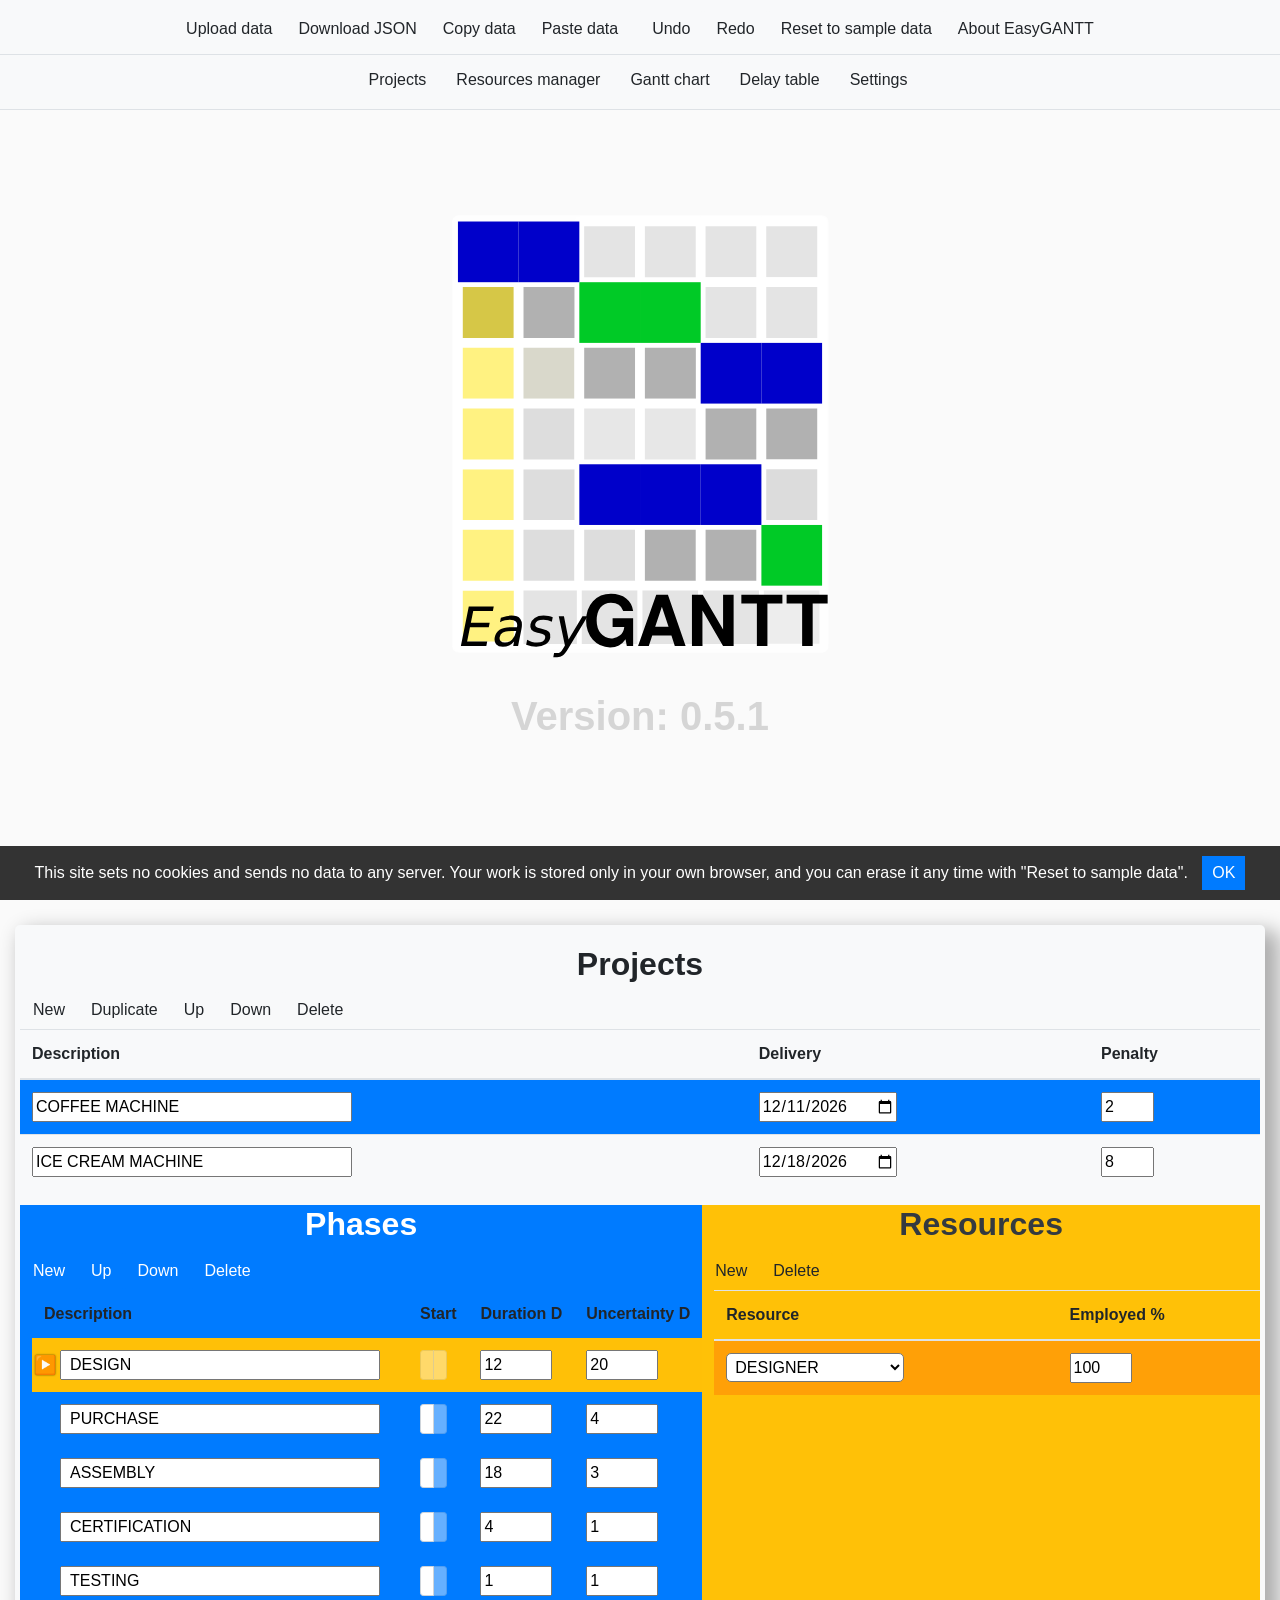
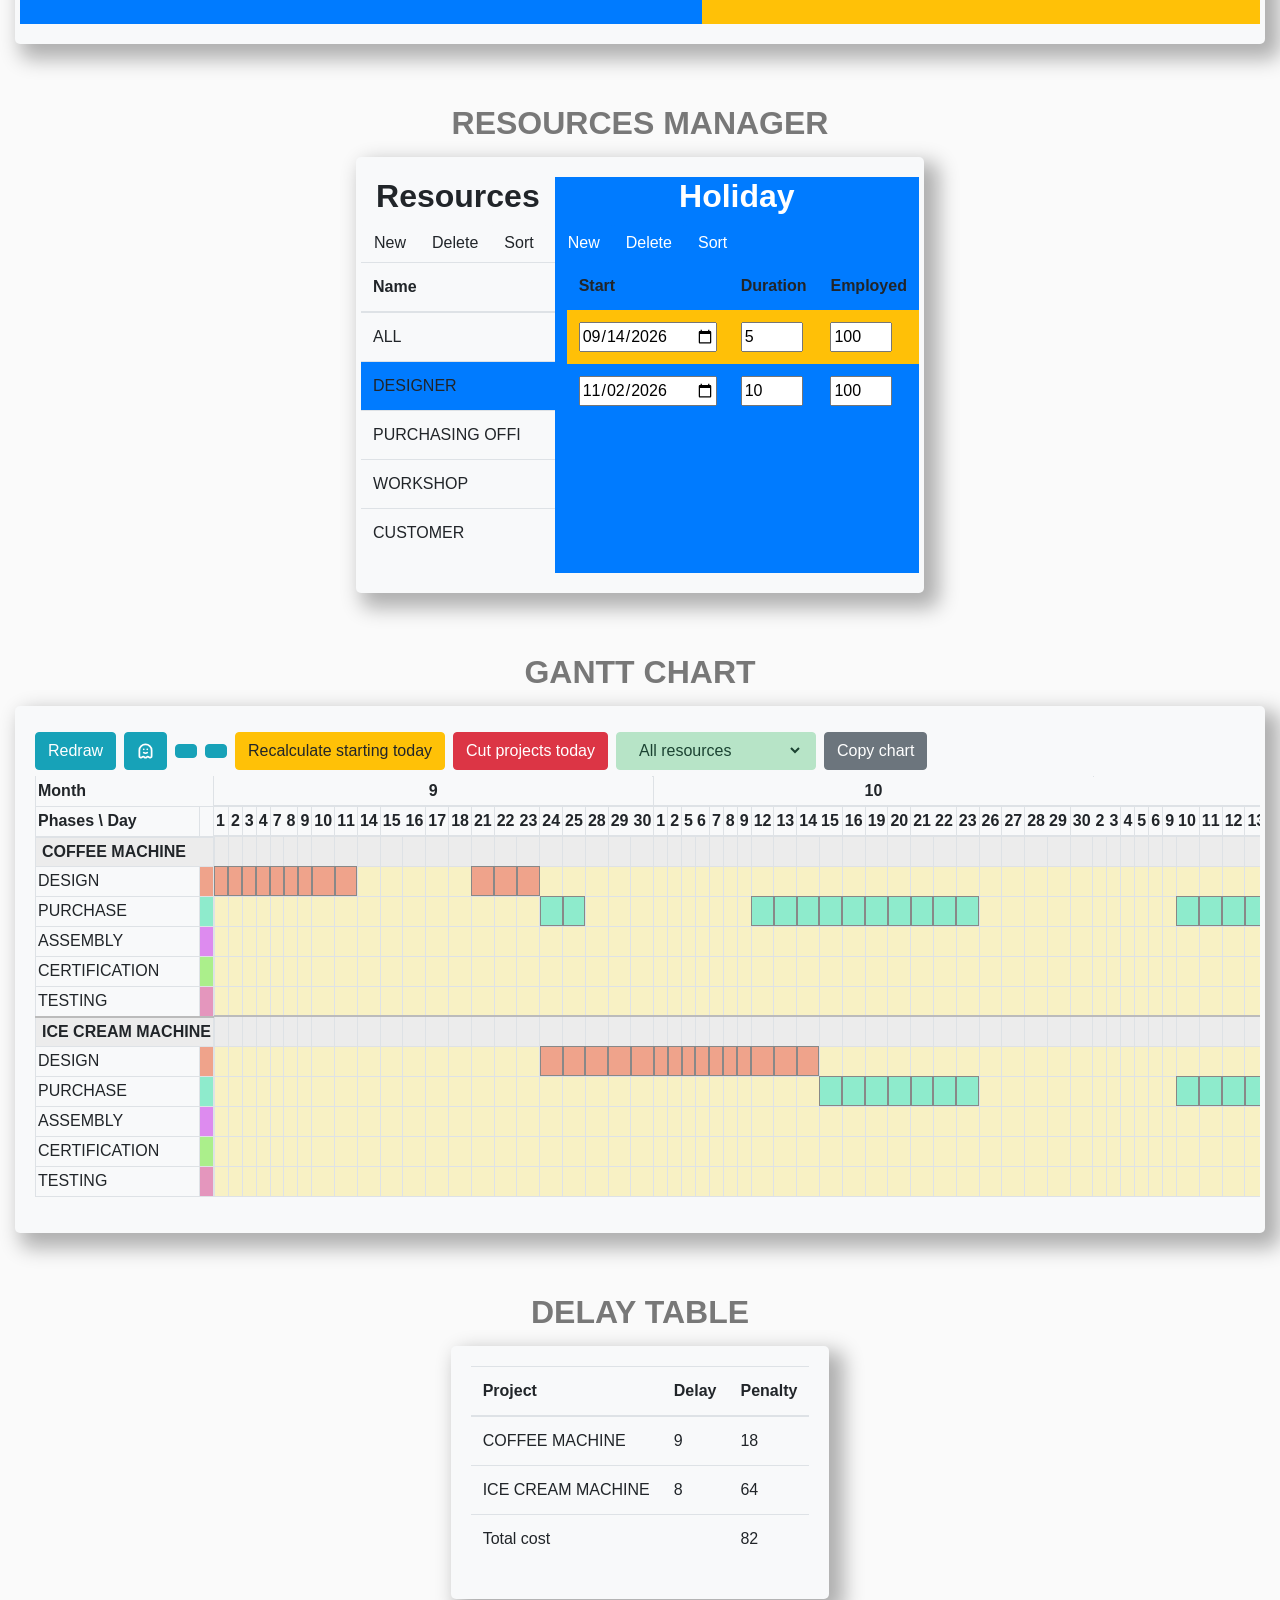
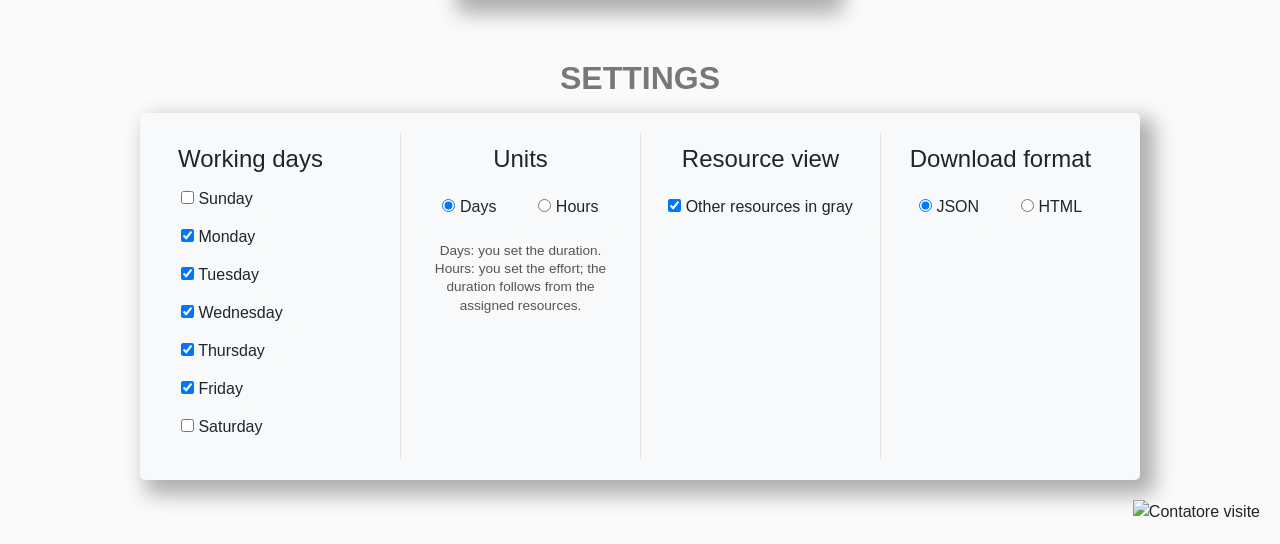
==== index.html @ 421b0a8b "Aggiunge copia e incolla dei dati per il ciclo con la chat Due bottoni nella barra: Copy data serial" ====
<!DOCTYPE html>
<html lang="en">
<head>
    <meta charset="UTF-8">
    <meta name="viewport" content="width=device-width, initial-scale=1.0">
    <title>EasyGANTT: Software Gantt per Gestione Progetti</title>
	<meta name="description" content="Crea diagrammi di Gantt online per gestire i tuoi progetti. Software semplice e intuitivo per pianificazione e monitoraggio delle attività.">

    <!-- Include Bootstrap CSS -->
    <link href="https://stackpath.bootstrapcdn.com/bootstrap/4.5.2/css/bootstrap.min.css" rel="stylesheet">
    <link rel="stylesheet" href="https://cdnjs.cloudflare.com/ajax/libs/bootstrap-icons/1.10.5/font/bootstrap-icons.min.css">
    <link href="./defaultStyle.css" rel="stylesheet" type="text/css">
    <!-- Ordine di dipendenza: i dati, poi l'undo/redo, poi il motore di calcolo
         (che contiene gli helper di calendario), infine l'interfaccia. -->
    <script type="text/javascript" src="./defaultData.js"></script>
    <script type="text/javascript" src="./undo-redo.js"></script>
    <script type="text/javascript" src="./algorithm2.js"></script>
    <script type="text/javascript" src="./EasyGANTT.js"></script>
    <link rel="icon" href="./ICON_EASYGANTT.png " type="image/png">
</head>
<body  onload="version()">

<div id="dashboard">
    <div class="row justify-content-center" >
        <label class="btn btn-light" for="uploadFile" style="margin-bottom: 0;">
            <i class="bi bi-upload"></i>
            Upload data</label>
        <button class="btn btn-light" onclick="downloadData()">
            <i class="bi bi-download"></i>
            <span id="downloadLabel">Download data</span></button>
        <button class="btn btn-light" onclick="copyData()" title="Copy the current data as JSON">
            <i class="bi bi-clipboard"></i> Copy data</button>
        <button class="btn btn-light" onclick="openPasteData()" title="Paste EasyGANTT JSON or exported HTML">
            <i class="bi bi-clipboard-check"></i> Paste data</button>
        <span id="copyDataStatus" class="ml-2" aria-live="polite"></span>
        <button class="btn btn-light" onclick="undo()">
            <i class="bi bi-arrow-counterclockwise" ></i> Undo</button>
        <button class="btn btn-light" onclick="redo()">
            <i class="bi bi-arrow-clockwise" ></i> Redo</button>
        <button class="btn btn-light" onclick="resetToSample()">
            <i class="bi bi-arrow-repeat"></i> Reset to sample data</button>
        <button class="btn btn-light" onclick="info()">
            <i class="bi bi-info-square fa-sm " ></i> About EasyGANTT</button>
    </div>
    <div class="row nav-sections justify-content-center" >
        <button class="btn btn-light" onclick="scrollToSection('section-projects')">
            <i class="bi bi-arrow-down-circle"></i> Projects</button>
        <button class="btn btn-light" onclick="scrollToSection('section-resources-manager')">
            <i class="bi bi-arrow-down-circle"></i> Resources manager</button>
        <button class="btn btn-light" onclick="scrollToChart()">
            <i class="bi bi-arrow-down-circle"></i> Gantt chart</button>
        <button class="btn btn-light" onclick="scrollToSection('section-delay')">
            <i class="bi bi-arrow-down-circle"></i> Delay table</button>
        <button class="btn btn-light" onclick="scrollToSection('section-settings')">
            <i class="bi bi-gear"></i> Settings</button>
    </div>
</div>

    <div class="row svg-justify ">
        <img src="./ICONA.svg" alt="EasyGANTT">
    </div>
    <h1 id="version"><span id="versionNumber"></span></h1>


    <div class="container-fluid">
        <div class="container-content fit auto" id="section-projects">
        <div class="row  justify-content-center  ">
            <div class="col bg-light text-black">
                <h2>Projects</h2>
                    <div class="row">
                            <button class="btn btn-light " onclick="newProject()"><i class="bi bi-plus-square"></i> New</button>
                            <button class="btn btn-light " onclick="cloneProject()"><i class="bi bi-files"></i> Duplicate</button>
                            <button class="btn btn-light " onclick="upProject()"><i class="bi bi-arrow-up-square"></i> Up</button>
                            <button class="btn btn-light " onclick="downProject()"><i class="bi bi-arrow-down-square"></i> Down</button>
                            <button class="btn btn-light " onclick="deleteProject()"><i class="bi bi-trash3"></i> Delete</button>
                    </div>
                    <div class="row table-container text-star">
                            <table class="table" id="projectsTable">
                                <thead>
                                    <tr>
                                        <th>Description</th>
                                        <th>Delivery</th>
                                        <th>Penalty</th>
                                    </tr>
                                </thead>
                                <tbody>

                                </tbody>
                            </table>
                        
                    </div>
                
            </div>
            <div class="col m-0 pl-6 pr-6 bg-primary text-white "  >
                <h2>Phases</h2>
               
                    <div class="row ">
                            <button class="btn btn-primary" onclick="newPhase()"><i class="bi bi-plus-square"></i> New</button>
                            <button class="btn btn-primary" onclick="upPhase()"><i class="bi bi-arrow-up-square"></i> Up</button>
                            <button class="btn btn-primary" onclick="downPhase()"><i class="bi bi-arrow-down-square"></i> Down</button>
                            <button class="btn btn-primary" onclick="deletePhase()"><i class="bi bi-trash3"></i> Delete</button>
                    </div>
                    <div class="row table-container">
                        <table class="table margin12 text-star table-borderless" id="phasesTable">
                            <thead>
                                <tr>
                                    <th>Description</th>
                                    <th>Start</th>
                                    <th id="durationHeader">Duration</th>
                                    <th id="uncertaintyHeader" title="Extra time for uncertainty, drawn as a ghost">Uncertainty</th>
                                </tr>
                            </thead>
                            <tbody>

                            </tbody>
                        </table>
                    
                </div>
            </div>
              <div class="col bg-warning text-dark">
                <h2>Resources</h2>
                    <div class="row ">
                            <button class="btn btn-warning" onclick="addResorce()"><i class="bi bi-plus-square"></i> New</button>
                            <button class="btn btn-warning" onclick="removeResource()"><i class="bi bi-trash3"></i> Delete</button>
                    </div>
                    <div class="row  table-container text-star">
                        <table class="table margin12 " id="resourcesTable">
                            <thead>
                                <tr>
                                    <th>Resource</th>
                                    <th>Employed %</th>
                                </tr>
                            </thead>
                            <tbody>

                            </tbody>
                        </table>
                    
                </div>
            </div>
        </div>

 
</div>



<div class="text-center" id="section-resources-manager">
    <h3>RESOURCES MANAGER</h3>
</div>
<div class="container-content fit auto">
        <div class="row  justify-content-center  ">
            <div class="col bg-light text-black">
                <h2>Resources</h2>
                    <div class="row">
                            <button class="btn btn-light " onclick="newResource()"><i class="bi bi-plus-square"></i> New</button>
                            <button class="btn btn-light " onclick="deleteResource()"><i class="bi bi-trash3"></i> Delete</button>
                            <button class="btn btn-light" onclick="sortSetResource()"><i class="bi bi-sort-alpha-down"></i> Sort</button>
                    </div>
                    <div class="row table-container text-star">
                            <table class="table" id="resourcemanager">
                                <thead>
                                    <tr>
                                        <th>Name</th>
                                    </tr>
                                </thead>
                                <tbody>

                                </tbody>
                            </table>
                        
                    </div>
                
            </div>
            <div class="col m-0 pl-6 pr-6 bg-primary text-white "  >
                <h2>Holiday</h2>
               
                    <div class="row ">
                            <button class="btn btn-primary" onclick="newHoliday()"><i class="bi bi-plus-square"></i> New</button>
                            <button class="btn btn-primary" onclick="deleteHoliday()"><i class="bi bi-trash3"></i> Delete</button>
                            <button class="btn btn-primary" onclick="sortHoliday()"><i class="bi bi-sort-numeric-down"></i> Sort</button>
                    </div>
                    <div class="row table-container">
                        <table class="table margin12 text-star table-borderless" id="holidaytable">
                            <thead>
                                <tr>
                                    <th>Start</th>
                                    <th>Duration</th>
                                    <th>Employed</th>
                                </tr>
                            </thead>
                            <tbody>
                                
                            </tbody>
                        </table>
                    
                </div>
            </div>
        </div>

 
</div>
</div>




    <div class="text-center" id="section-gantt">
        <h3>GANTT CHART</h3>
    </div>
<div class="col" id="gantt-horizontal">
    <div class="container-content">
        <div class="row fit mb-6" id="gantt-toolbar">
            <div class="col-auto chart-view-row">
        <!-- Ordine: Redraw, fantasma, ruota, espandi. I tre pulsanti solo
             icona restano sulla stessa riga e, in verticale, occupano la
             larghezza dei pulsanti sottostanti. -->
        <button class="btn btn-info no-wrap" onclick="updateChart(new GANTT(data,setResources,meta).getGantt())">
        <i class="bi bi-brush"></i>
        <span class="redraw-label">Redraw</span>
        </button>
        <span class="chart-view-buttons">
            <button class="btn btn-info" type="button" id="ghostToggle"
                    onclick="toggleFantasma()"
                    title="Hide the ghost (uncertainty)"
                    aria-label="Hide the ghost (uncertainty)" aria-pressed="true">
                <img src="./iconGhost.svg" alt="" aria-hidden="true">
            </button>
            <button class="btn btn-info" type="button" id="orientationToggle"
                    onclick="toggleChartOrientation()"
                    title="Show the chart vertically" aria-label="Show the chart vertically">
                <i class="bi bi-arrow-repeat"></i>
            </button>
            <button class="btn btn-info" type="button" id="densityToggle"
                    onclick="toggleChartDensity()"
                    title="Show only the dates where something changes"
                    aria-label="Show only the dates where something changes">
                <i class="bi bi-fullscreen-exit"></i>
            </button>
        </span>
        </div>
        <div class="col "> 
        <button class="btn btn-warning no-wrap" onclick="recalculateStartingToday()">
            <i class="bi bi-calculator"></i>
            Recalculate starting today
            </button>
        </div>
        <div class="col ">
            <button class="btn btn-danger no-wrap" onclick="cutProjectsToday()">
                <i class="bi bi-scissors"></i>
                Cut projects today
                </button>
            </div>
        <div class="col no-wrap">
            <!-- Mette in evidenza una risorsa: i suoi giorni si colorano in base
                 alla percentuale di impiego, quelli delle altre diventano grigi. -->
            <span class="btn select-risorsa" title="Highlight the days worked by one resource">
                <i class="bi bi-search" onclick="apriSelettoreRisorsa()"></i>
                <select id="resourceView" onchange="setResourceView(this.value)" aria-label="Resource to highlight">
                    <option value="">All resources</option>
                </select>
            </span>
        </div>
        <div class="col no-wrap">
            <button class="btn btn-secondary no-wrap" id="copyChartButton" onclick="copyChart()">
                <i class="bi bi-files"></i> Copy chart
            </button>
            <span id="copyChartStatus" class="ml-2" aria-live="polite"></span>
        </div>
        </div>
    <div class="row" id="gantt-tables">
        <div class="col-md-auto pr-0">
            <table class="table spreadsheet-table" id="graphic1">
                <thead>
                    <!-- Dynamic Content -->
                </thead>
                <tbody>
                    <!-- Dynamic Content -->
                </tbody>
            </table>
        </div>
        <div class="col pl-0 slider-container">
            <table class="table spreadsheet-table slider-container" id="graphic2">
                <thead>
                    <!-- Dynamic Content -->
                </thead>
                <tbody>
                    <!-- Dynamic Content -->
                </tbody>
            </table>
        </div>
    </div>
    </div>
</div>
<div id="timeline-view" style="display:none">
    <div class="text-center" id="section-timeline">
        <h3>GANTT CHART</h3>
    </div>
    <div class="col">
        <div class="container-content fit auto" id="timeline-container">
            <div id="timeline-layout">
                <div id="timeline-toolbar"></div>
                <div id="timeline-chart">
                    <div id="timeline-header"></div>
                    <div id="timeline-table"></div>
                </div>
            </div>
        </div>
    </div>
</div>

<div class="text-center" id="section-delay">
    <h3>DELAY TABLE</h3>
</div>
    <div class="container-content fit auto">
        <div class="row  ">
            <div class="col-3 pm ">
                <table class="table no-wrap" id="delay">
                    <thead>
                        <tr>
                            <th>Project</th>
                            <th>Delay</th>
                            <th>Penalty</th>
                        </tr>
                    </thead>
                    <tbody >
                        <!-- Dynamic Content -->
                    </tbody>
                </table>
            </div>
        </div>
    </div>

<div class="text-center" id="section-settings">
    <h3>SETTINGS</h3>
</div>
<div class="container-content fit auto">
    <div class="row justify-content-center bg-light text-black settings-grid">
        <!-- Testi brevi: le spiegazioni estese andranno nella pagina di help. -->
        <div class="col-md-6 col-lg-3 settings-block settings-block-left">
            <h4>Working days</h4>
            <div class="row justify-content-center" id="workingDaysSettings">
                <!-- Dynamic Content -->
            </div>
        </div>
        <div class="col-md-6 col-lg-3 settings-block">
            <h4 title="Applies to duration and uncertainty">Units</h4>
            <div class="row justify-content-center" id="durationUnitSettings">
                <label class="btn btn-light no-wrap mb-0 m-2">
                    <input type="radio" name="durationUnit" value="days" onchange="setDurationUnit(this.value)">
                    Days
                </label>
                <label class="btn btn-light no-wrap mb-0 m-2">
                    <input type="radio" name="durationUnit" value="hours" onchange="setDurationUnit(this.value)">
                    Hours
                </label>
            </div>
            <p class="units-note">
                Days: you set the duration. Hours: you set the effort; the duration follows from the assigned resources.
            </p>
        </div>
        <div class="col-md-6 col-lg-3 settings-block">
            <h4>Resource view</h4>
            <div class="row justify-content-center">
                <label class="btn btn-light no-wrap mb-0 m-2">
                    <input type="checkbox" id="showOtherResources" onchange="setMostraAltreRisorse(this.checked)">
                    Other resources in gray
                </label>
            </div>
        </div>
        <div class="col-md-6 col-lg-3 settings-block">
            <h4>Download format</h4>
            <div class="row justify-content-center" id="exportFormatSettings">
                <label class="btn btn-light no-wrap mb-0 m-2">
                    <input type="radio" name="exportFormat" value="json" onchange="setExportFormat(this.value)">
                    JSON
                </label>
                <label class="btn btn-light no-wrap mb-0 m-2">
                    <input type="radio" name="exportFormat" value="html" onchange="setExportFormat(this.value)">
                    HTML
                </label>
            </div>
        </div>
    </div>
</div>

<div style="text-align: right; margin: 20px; padding-botton: 6px">
    <img src="https://hits.sh/easygantt.net.svg?label=Visite" alt="Contatore visite"/>
</div>

    <div id="phaseMenu" class="phase-menu" style="display:none">
        <button type="button" id="menuExtend" onclick="menuEstendiFase()">Extend by 1 day</button>
        <button type="button" onclick="menuDichiaraFinita()">Mark as finished</button>
    </div>
    <div id="pasteDataModal" class="data-modal" role="dialog" aria-modal="true"
         aria-labelledby="pasteDataTitle"
         onclick="if (event.target === this) closePasteData()">
        <div class="data-modal-box">
            <h3 id="pasteDataTitle">Paste EasyGANTT data</h3>
            <p>Paste the JSON produced by EasyGANTT or by the chat. An exported
                HTML file is also accepted. If the JSON contains a
                <code>results</code> block, EasyGANTT ignores it and recomputes
                the schedule.</p>
            <textarea id="pasteDataText" spellcheck="false"
                placeholder='{"meta": {...}, "data": [...], "setResources": [...]}'></textarea>
            <div class="data-modal-actions">
                <span id="pasteDataStatus" class="data-modal-status" aria-live="polite"></span>
                <button type="button" class="btn btn-secondary" onclick="closePasteData()">Cancel</button>
                <button type="button" class="btn btn-primary" onclick="applyPastedData()">Apply</button>
            </div>
        </div>
    </div>
    <div id="cookieBanner">
        <span id="cookieMessage"></span>
        <button onclick="hideBanner()">OK</button>
    </div>
    <input type="file" accept="application/json,.json,text/html,.html" hidden id="uploadFile" onchange="handleFileUpload(event)">
    <script>
        // Unico punto di inizializzazione: ripristina la bozza salvata nel
        // browser se c'e', altrimenti parte dai dati di esempio.
        restoreOrInit()
    </script>
    <script>
        function hideBanner() {
            document.getElementById('cookieBanner').style.display = 'none'
        }

        // Determina la lingua dell'utente
        const userLang = navigator.language || navigator.userLanguage

        // Messaggi in diverse lingue.
        // Nota: il testo dice ancora che non si conserva nulla nel browser, ma
        // ora il lavoro viene salvato in locale per non perderlo fra una visita
        // e l'altra. Va detto, perche' e' un punto di fiducia.
        const messages = {
            'it': 'Questo sito non imposta cookie e non invia alcun dato a un server. Il tuo lavoro viene conservato solo nel tuo browser, e puoi cancellarlo in qualsiasi momento con "Reset to sample data".',
            'en': 'This site sets no cookies and sends no data to any server. Your work is stored only in your own browser, and you can erase it any time with "Reset to sample data".',
            'fr': 'Ce site n\'utilise pas de cookies et n\'envoie aucune donnee a un serveur. Votre travail est conserve uniquement dans votre navigateur, et vous pouvez l\'effacer a tout moment avec "Reset to sample data".',
            'de': 'Diese Website setzt keine Cookies und sendet keine Daten an einen Server. Ihre Arbeit wird nur in Ihrem Browser gespeichert und kann jederzeit mit "Reset to sample data" geloscht werden.',
            'es': 'Este sitio no usa cookies ni envia datos a ningun servidor. Su trabajo se guarda solo en su navegador y puede borrarlo cuando quiera con "Reset to sample data".',
        };

        // Imposta il messaggio nella lingua dell'utente, se disponibile
        const message = messages[userLang.slice(0, 2)] || messages['en'] // Default to English
        document.getElementById('cookieMessage').textContent = message
    </script>
</body>
</html>
---- defaultStyle.css ----
body{
    background-color:rgb(250, 250, 250);

    
}

.svg-justify{
    justify-content: center;  
    height: 60vh;

}

.svg-justify > img{
    margin-top: 10vh;
    height: 50vh;
}

h1{
    font-weight: bold;
    color:rgb(213, 213, 213);
    text-align: center;
    height: 25vh;
    margin-top: 30px;
    
}

h3 {
    font-weight: bold;
    color:rgb(120, 120, 120);
    font-size:2em;
    text-align: center;
    margin: 15px;
    margin-top: 60px;
    
}


h2{
    text-align: center;
    font-weight: bold;
    margin: px;

}
h4{
    text-align: center;
    font-weight: normal;
    margin: 6px;
}
.fit{
    width: fit-content;
    margin: 6px;
}
.auto{
    margin: 0 auto;
}
.selected1 {
    background-color: #007bff;
}
.selected2 {
    background-color: #ffc007;
}
.selected3 {
    border-radius:6px;
    background-color: #ffa007;
    padding:0px;
    margin: 0px;

}

.selected4 {
    border-radius:6px;
    background-color: #77ff07;
    padding:0px;
    margin: 0px;

}


.rowBorder {
    border: 0px;
    padding:15px;
    margin: 15px;
}
.noMargin{
    margin: 0px;
}
.spreadsheet-table th,
.spreadsheet-table td {
    text-align: left;
    min-width: 10px;
    height: 30px;
    border: 1px solid #dee2e6;
    padding: 2px;
    overflow: hidden;
    white-space: nowrap;
    text-overflow: ellipsis;


}
/* Riga di separazione del progetto, sopra le sue fasi. */
.spreadsheet-table tr.riga-progetto td {
    background-color: #ececec;
    border-top: 2px solid #bbb;
    font-weight: bold;
}
.no-wrap {
    white-space: nowrap;

}
/* Colonna del colore della fase nel grafico: una striscia larga circa meta'
   dell'altezza di riga (30px), accanto al nome. Il selettore e' piu' specifico
   di quello generale della tabella, che fissa min-width e padding. */
.spreadsheet-table td.colore-fase,
.spreadsheet-table th.colore-fase {
    width: 14px;
    min-width: 14px;
    padding: 0;
    border-left: 1px solid #dee2e6;
}
/* Intestazione Duration D/H su una sola riga e campo un po' più largo. */
#durationHeader,
#uncertaintyHeader {
    white-space: nowrap;
}
#phasesTable input[name="duration"],
#phasesTable input[name="uncertainty"] {
    min-width: 64px;
}
/* Elenco delle risorse assegnate: nessuna linea tra le righe. */
#resourcesTable tbody td,
#resourcesTable tbody th {
    border-top: 0;
}
/* Triangolo dell'ancora: sempre presente, invisibile finche' la fase
   selezionata non punta a quella riga. Sinistra = inizio, destra = fine. */
#phasesTable td.descrizione-fase {
    position: relative;
}
#phasesTable td.descrizione-fase input[name="description"] {
    margin-left: 16px;
    margin-right: 16px;
    padding-left: 8px;
    padding-right: 8px;
}
#phasesTable .triangolo {
    position: absolute;
    top: 50%;
    transform: translateY(-50%);
    color: #ffb300;
    font-size: 18px;
    line-height: 1;
    opacity: 0;
    pointer-events: none;
    text-shadow: 0 0 2px rgba(0, 0, 0, 0.65);
}
#phasesTable .triangolo-inizio {
    left: 2px;
}
#phasesTable .triangolo-fine {
    right: 2px;
}
#phasesTable .triangolo.ancora-attiva {
    opacity: 1;
}
/* Start: gruppo Bootstrap standard, due frecce affiancate, senza numero. */
#phasesTable .start-stepper .btn {
    display: inline-flex;
    align-items: center;
    justify-content: center;
    height: 30px;
    padding: 0 6px;
    font-size: 12px;
    line-height: 1;
    color: #495057;
    background-color: #fff;
    border-color: #ced4da;
}
#phasesTable .start-stepper .btn .bi {
    font-size: 11px;
}
#phasesTable .start-stepper .btn:disabled {
    opacity: 0.4;
}
.slider-container {
    overflow-x: auto;
    padding: 0;
    margin: 0;


}
.container-content {
    background-color: #f8f9fa;
    padding: 20px;
    border-radius: 5px;
    margin-bottom: 20px;
    box-shadow: 10px 10px 20px 5px rgba(0, 0, 0, 0.3);

}
/* Impostazioni: tre blocchi compatti con testi minimi. Le spiegazioni
   estese vivranno nella pagina di help. */
#section-settings + .container-content {
    width: min(100%, 1000px);
    max-width: 100%;
    box-sizing: border-box;
}
.settings-grid {
    max-width: 960px;
    margin-left: auto;
    margin-right: auto;
}
.settings-block {
    padding: 6px 12px 14px;
}
.settings-block-left h4 {
    text-align: left;
}
.units-note {
    margin: 8px 10px 0;
    font-size: 0.85rem;
    line-height: 1.35;
    color: #555;
    text-align: center;
}
/* Giorni lavorativi: elenco verticale, allineato a sinistra e compatto. */
#workingDaysSettings {
    flex-direction: column;
    flex-wrap: nowrap;
    align-items: flex-start;
    justify-content: flex-start;
    margin-left: 0;
    margin-right: 0;
}
#workingDaysSettings .col-auto {
    padding-left: 0;
    padding-right: 0;
}
#workingDaysSettings .col-auto.m-2 {
    margin: 2px 0 !important;
}
#workingDaysSettings .btn {
    padding: 4px 8px;
}
@media (min-width: 992px) {
    .settings-block + .settings-block {
        border-left: 1px solid #e3e3e3;
    }
}
/* Grafico orizzontale: le colonne mantengono la loro larghezza naturale
   invece di allargarsi per riempire la finestra, e il riquadro si chiude sul
   contenuto. Se la tabella supera la pagina, scorre solo la sua area. */
#gantt-horizontal > .container-content {
    width: fit-content;
    max-width: 100%;
    box-sizing: border-box;
    /* Con width fit-content il riquadro si restringe: i margini automatici
       lo tengono centrato come la timeline verticale. */
    margin-left: auto;
    margin-right: auto;
}
#graphic2 {
    width: max-content;
    min-width: 0;
}
/* Grafico orizzontale: con molti progetti la tabella scorre dentro il suo
   riquadro, mentre intestazione e colonna dei nomi restano ferme. L'area che
   scorre e' la riga intera: se lo facesse il vecchio contenitore orizzontale,
   l'intestazione sticky si bloccherebbe rispetto a quello e non alla riga. */
#gantt-tables {
    flex-wrap: nowrap;
    overflow: auto;
    max-height: max(240px, calc(100vh - var(--dashboard-height, 120px) - 40px));
}
#gantt-tables .slider-container {
    overflow: visible;
}
/* La colonna con i nomi resta visibile mentre il grafico scorre in
   orizzontale. */
#gantt-tables > .col-md-auto {
    position: sticky;
    left: 0;
    /* Deve stare sopra l'intestazione della tabella delle date (z-index 40),
       altrimenti i giorni e i mesi le scorrono sopra nell'angolo in alto a
       sinistra. */
    z-index: 60;
    background-color: #f8f9fa;
}
/* Intestazione a due livelli (mese e giorno) bloccata in alto. */
#graphic1 thead th,
#graphic2 thead th {
    position: sticky;
    top: 0;
    z-index: 40;
    background-color: #f8f9fa;
}
#graphic1 thead tr:nth-child(2) th,
#graphic2 thead tr:nth-child(2) th {
    top: 30px;
    z-index: 39;
}
#cookieBanner {
    position: fixed;
    bottom: 0;
    width: 100%;
    background-color: #333;
    color: white;
    text-align: center;
    padding: 10px;
    z-index: 1000;
    font-family: Arial, sans-serif;
}
#dashboard {
    padding: 10px;
    position: fixed;
    top: 0;
    width: 100%;
    background-color: #f8f9fa;
    color: rgb(0, 0, 0);
    text-align: center;
    padding: 10px;
    z-index: 1000;
    font-family: Arial, sans-serif;
    /* Niente ombra: creava una fascia semitrasparente sopra l'intestazione
       sticky della timeline. */
    border-bottom: 1px solid #dee2e6;
}

#cookieBanner button {
    background-color: #007bff;
    border: none;
    color: white;
    padding: 5px 10px;
    margin-left: 10px;
    cursor: pointer;
}
.margin12{
    margin-left: 12px;
}
/* Timeline verticale: intestazione bloccata sotto il menu fisso e colonna
   delle date fissa a sinistra. Funziona anche sulla tabella condensata,
   che viene generata con gli stili inline. */
#timeline-layout {
    display: flex;
    align-items: flex-start;
    gap: 12px;
}
#timeline-toolbar {
    flex: 0 0 230px;
    width: 230px;
    min-width: 230px;
    max-width: 230px;
    box-sizing: border-box;
    position: sticky;
    top: var(--dashboard-height, 120px);
    left: 0;
    z-index: 60;
    background: #f8f9fa;
    padding: 6px;
}
#timeline-toolbar .row {
    display: flex;
    flex-direction: column;
    flex-wrap: nowrap;
    align-items: stretch;
    width: 100%;
    box-sizing: border-box;
    margin: 0;
}
#timeline-toolbar .row > [class*="col"] {
    flex: 0 0 auto;
    width: 100%;
    max-width: 100%;
    box-sizing: border-box;
    padding: 0;
    margin-bottom: 8px;
}
#timeline-toolbar .btn {
    display: block;
    width: 100%;
    box-sizing: border-box;
    margin-bottom: 6px;
    white-space: normal;
}
#timeline-toolbar .btn-light {
    background-color: #ffffff;
    border: 1px solid #ced4da;
}
#timeline-toolbar .select-risorsa {
    display: flex;
    align-items: center;
    gap: 4px;
}
#timeline-toolbar .select-risorsa select {
    flex: 1 1 auto;
    min-width: 0;
}
/* Barra del grafico orizzontale: niente colonne Bootstrap che si allargano e
   distanziano i pulsanti. Il gruppo resta attaccato a sinistra, con la stessa
   distanza fra un pulsante e l'altro. In verticale la toolbar viene spostata
   nella timeline, dove valgono le regole dedicate piu' sotto. */
#gantt-horizontal #gantt-toolbar {
    justify-content: flex-start;
    align-items: center;
    gap: 8px;
    margin-left: 0;
    margin-right: 0;
}
#gantt-horizontal #gantt-toolbar > [class*="col"] {
    flex: 0 0 auto;
    width: auto;
    max-width: 100%;
    padding-left: 0;
    padding-right: 0;
}

/* Gruppo "icona + icona + Redraw": resta su una sola riga in entrambe le viste.
   Le due icone hanno lo stesso colore di Redraw (btn-info). */
.chart-view-row {
    display: flex;
    flex-wrap: nowrap;
    align-items: center;
    gap: 8px;
}
.chart-view-row .btn {
    flex: 0 0 auto;
}
.chart-view-buttons {
    display: inline-flex;
    align-items: center;
    gap: 8px;
}
.chart-view-buttons .btn {
    display: inline-flex;
    align-items: center;
    justify-content: center;
    padding: 6px 10px;
}
/* Nella colonna verticale il gruppo si allarga quanto i pulsanti sottostanti:
   le due icone restano compatte e Redraw occupa lo spazio rimasto. */
#timeline-toolbar .chart-view-row {
    display: flex;
    align-items: stretch;
    width: 100%;
}
#timeline-toolbar .chart-view-buttons {
    display: flex;
    flex: 0 0 auto;
}
#timeline-toolbar .chart-view-row > .btn {
    display: inline-flex;
    align-items: center;
    justify-content: center;
    flex: 1 1 auto;
    width: auto;
    min-width: 0;
    margin-bottom: 0;
}
/* Nella timeline verticale il pulsante Redraw resta solo con il pennello. */
#timeline-toolbar .redraw-label {
    display: none;
}
#timeline-toolbar .chart-view-buttons .btn {
    display: inline-flex;
    flex: 0 0 auto;
    width: auto;
    margin-bottom: 0;
}
/* Bordo delle celle attive del grafico orizzontale, uguale a quello delle
   celle della timeline verticale. */
/* Outline invece di border: con border-collapse il bordo della cella
   attiva viene assorbito dai vicini e si vedevano solo due lati. */
#graphic2 td.cella-fase {
    outline: 1px solid #888;
    outline-offset: -1px;
}
/* Bordo delle celle di sola ombra, come nella timeline verticale. */
#graphic2 td.cella-ombra {
    outline: 1px solid #e6e6e6;
    outline-offset: -1px;
}
/* Casella finale della barra base: si trascina per allungare o accorciare la
   fase; il tasto destro apre il menu. */
.cella-fine-fase {
    user-select: none;
    touch-action: none;
}
.cella-fine-fase-h {
    cursor: ew-resize;
}
.cella-fine-fase-v {
    cursor: ns-resize;
}
#graphic2 td.cella-drag-target,
#timeline-table td.cella-drag-target {
    outline: 2px dashed #1d6fb8;
    outline-offset: -2px;
}
#graphic2 td.cella-fine-fase-drag,
#timeline-table td.cella-fine-fase-drag {
    outline: 2px solid #1d6fb8;
    outline-offset: -2px;
}
/* Menu contestuale della fase. */
.phase-menu {
    position: fixed;
    z-index: 2000;
    background: #fff;
    border: 1px solid #ccc;
    border-radius: 4px;
    box-shadow: 0 2px 8px rgba(0, 0, 0, 0.2);
    padding: 4px;
    min-width: 170px;
}
.phase-menu button {
    display: block;
    width: 100%;
    text-align: left;
    border: 0;
    background: none;
    padding: 6px 10px;
    cursor: pointer;
    font-size: 14px;
    color: #222;
}
.phase-menu button:hover {
    background: #f0f0f0;
}
/* Gantt ombra: sfumatura orizzontale da trasparente (sinistra) al colore
   della fase (destra). Compare solo nelle celle in cui la base non e' attiva,
   quindi non sporca mai le barre colorate. Il colore arriva da
   --ombra-colore. */
.cella-ombra {
    background-image: linear-gradient(
        to right,
        var(--ombra-colore, #b0b0b0) 0%,
        transparent 100%
    );
    background-size: 100% 100%;
    background-position: left top;
    background-repeat: no-repeat;
}
/* Nel grafico orizzontale le barre corrono lungo la riga: la stessa
   sfumatura viene ruotata di 90 gradi (dall'alto verso il basso). Nella
   timeline verticale resta quella da sinistra a destra. */
#graphic2 .cella-ombra {
    background-image: linear-gradient(
        to bottom,
        var(--ombra-colore, #b0b0b0) 0%,
        transparent 100%
    );
}
/* Pulsante del fantasma: l'immagine SVG e' bianca come le altre icone e la
   scatola del pulsante ha la stessa altezza dei pulsanti con <i>. Spento,
   mostra l'icona con la barra e diventa piu' tenue. */
#ghostToggle {
    min-height: calc(1.5em + 14px);
}
#ghostToggle img {
    display: block;
    width: 1.3em;
    height: 1.3em;
    filter: brightness(0) invert(1);
}
#ghostToggle.ghost-off {
    opacity: 0.5;
}
#timeline-container {
    /* Il riquadro si chiude sul contenuto (pulsanti + tabella), ma non
       supera la larghezza della pagina. */
    width: fit-content;
    max-width: 100%;
    box-sizing: border-box;
}
#timeline-chart {
    flex: 1 1 auto;
    min-width: 0;
}
/* Intestazione separata dal corpo: sta fuori dall'area che scorre in
   orizzontale, quindi puo' restare bloccata sotto il menu. */
#timeline-header {
    position: sticky;
    top: var(--dashboard-height, 120px);
    z-index: 50;
    overflow: hidden;
    background: #f2f2f2;
}
#timeline-table {
    width: 100%;
    /* Stessa idea del grafico orizzontale: la tabella scorre dentro la sua
       area solo in orizzontale; la pagina non si allarga. */
    overflow-x: auto;
    overflow-y: clip;
}
/* Le due tabelle (intestazione e corpo) condividono larghezze e bordi. */
#timeline-header,
#timeline-table {
    /* Date e nomi delle fasi alla stessa dimensione: prima le date
       ereditavano il corpo del documento (16px) mentre i nomi erano a 12px.
       Va impostato sui contenitori perche' le tabelle generate hanno
       font-size:inherit nello stile inline. */
    font-size: 12px;
}
#timeline-header table,
#timeline-table table {
    border-collapse: separate !important;
    border-spacing: 0;
    /* Larghezza naturale delle colonne: non si allargano per riempire la
       pagina. Quando superano la finestra compare la scrollbar orizzontale. */
    width: max-content;
    min-width: 0;
    table-layout: fixed;
}
#timeline-header th:first-child {
    position: sticky;
    left: 0;
    z-index: 2;
    background: #f2f2f2;
}
/* La colonna Date resta visibile mentre la tabella scorre in orizzontale.
   Sta dentro l'area di scroll, a destra della colonna dei pulsanti. */
#timeline-table tr > *:first-child {
    position: sticky;
    left: 0;
    z-index: 20;
}
/* Pulsanti di navigazione verso le sezioni, nella barra in alto. */
.nav-sections {
    border-top: 1px solid #dee2e6;
    padding-top: 6px;
    margin-top: 6px;
}
.nav-sections .btn {
    margin-right: 4px;
}
select{
    background-color: #ffffff;
    border-radius: 5px;
    padding: 4px;

}
/* Selettore della risorsa da evidenziare nel grafico.
   Il contenitore porta la classe .btn come i pulsanti che gli stanno accanto,
   cosi' altezza, raggi, spaziatura e carattere sono gli stessi: qui si cambia
   solo il colore, verde pastello, con il bordo dello stesso tono come fanno i
   bottoni colorati di Bootstrap. */
.select-risorsa {
    background-color: #b7e4c7;
    border-color: #b7e4c7;
    color: #1b4332;
    cursor: pointer;
}
/* Niente vertical-align: middle: l'icona e il menu si allineano sulla base
   come il testo dei bottoni accanto. Con `middle` il rigo cresceva di un paio
   di pixel e il selettore risultava piu' alto dei pulsanti. */
.select-risorsa i {
    margin-right: 6px;
    cursor: pointer;
}
/* Il menu si presenta come l'etichetta del bottone: fondo e bordo del
   contenitore, carattere ereditato (quindi non piu' piccolo ne' grassetto). */
.select-risorsa select {
    background-color: transparent;
    border: none;
    border-radius: 0;
    padding: 0;
    color: inherit;
    font: inherit;
    line-height: inherit;
    cursor: pointer;
}
.select-risorsa select:focus {
    outline: none;
}

/* ---------------------------------------------------------------------------
   Copia/incolla dei dati per il ciclo con la chat. Il modale e' indipendente
   da Bootstrap JS: l'app carica solo il CSS, quindi niente data-toggle.
--------------------------------------------------------------------------- */
.data-modal {
    position: fixed;
    inset: 0;
    z-index: 3000;
    background: rgba(0, 0, 0, 0.45);
    display: none;
    align-items: center;
    justify-content: center;
    padding: 16px;
}
.data-modal.open {
    display: flex;
}
.data-modal-box {
    background: #fff;
    border-radius: 6px;
    box-shadow: 0 8px 30px rgba(0, 0, 0, 0.25);
    width: min(900px, 100%);
    max-height: 90vh;
    display: flex;
    flex-direction: column;
    padding: 16px;
}
.data-modal-box h3 {
    margin: 0 0 8px;
    font-size: 1.25rem;
    text-align: left;
    color: #222;
}
.data-modal-box p {
    margin: 0 0 10px;
    color: #444;
    font-size: 14px;
}
.data-modal-box textarea {
    width: 100%;
    min-height: 45vh;
    resize: vertical;
    font-family: ui-monospace, SFMono-Regular, Menlo, Consolas, monospace;
    font-size: 13px;
    line-height: 1.4;
    padding: 8px;
    border: 1px solid #ccc;
    border-radius: 4px;
}
.data-modal-actions {
    display: flex;
    align-items: center;
    justify-content: flex-end;
    gap: 8px;
    margin-top: 10px;
    flex-wrap: wrap;
}
.data-modal-status {
    min-height: 1.2em;
    margin-right: auto;
    font-size: 13px;
    color: #b00020;
}
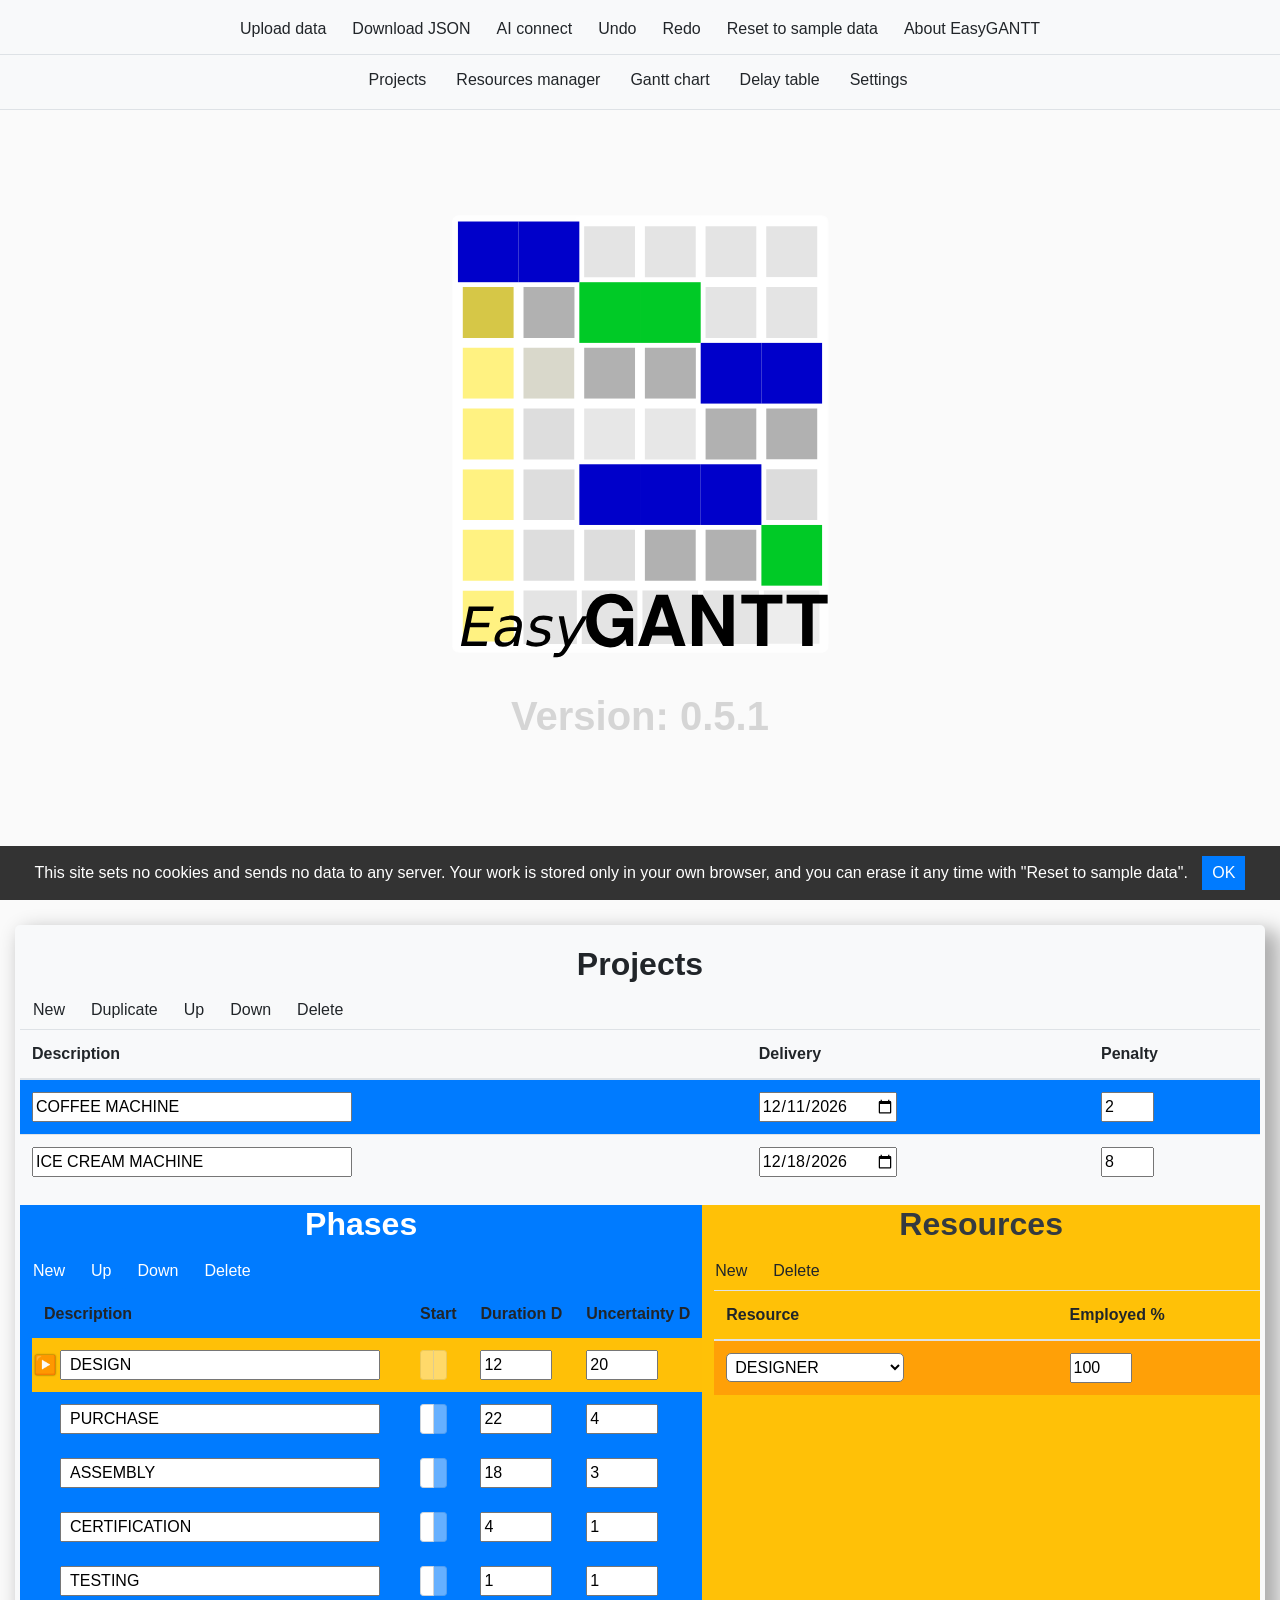
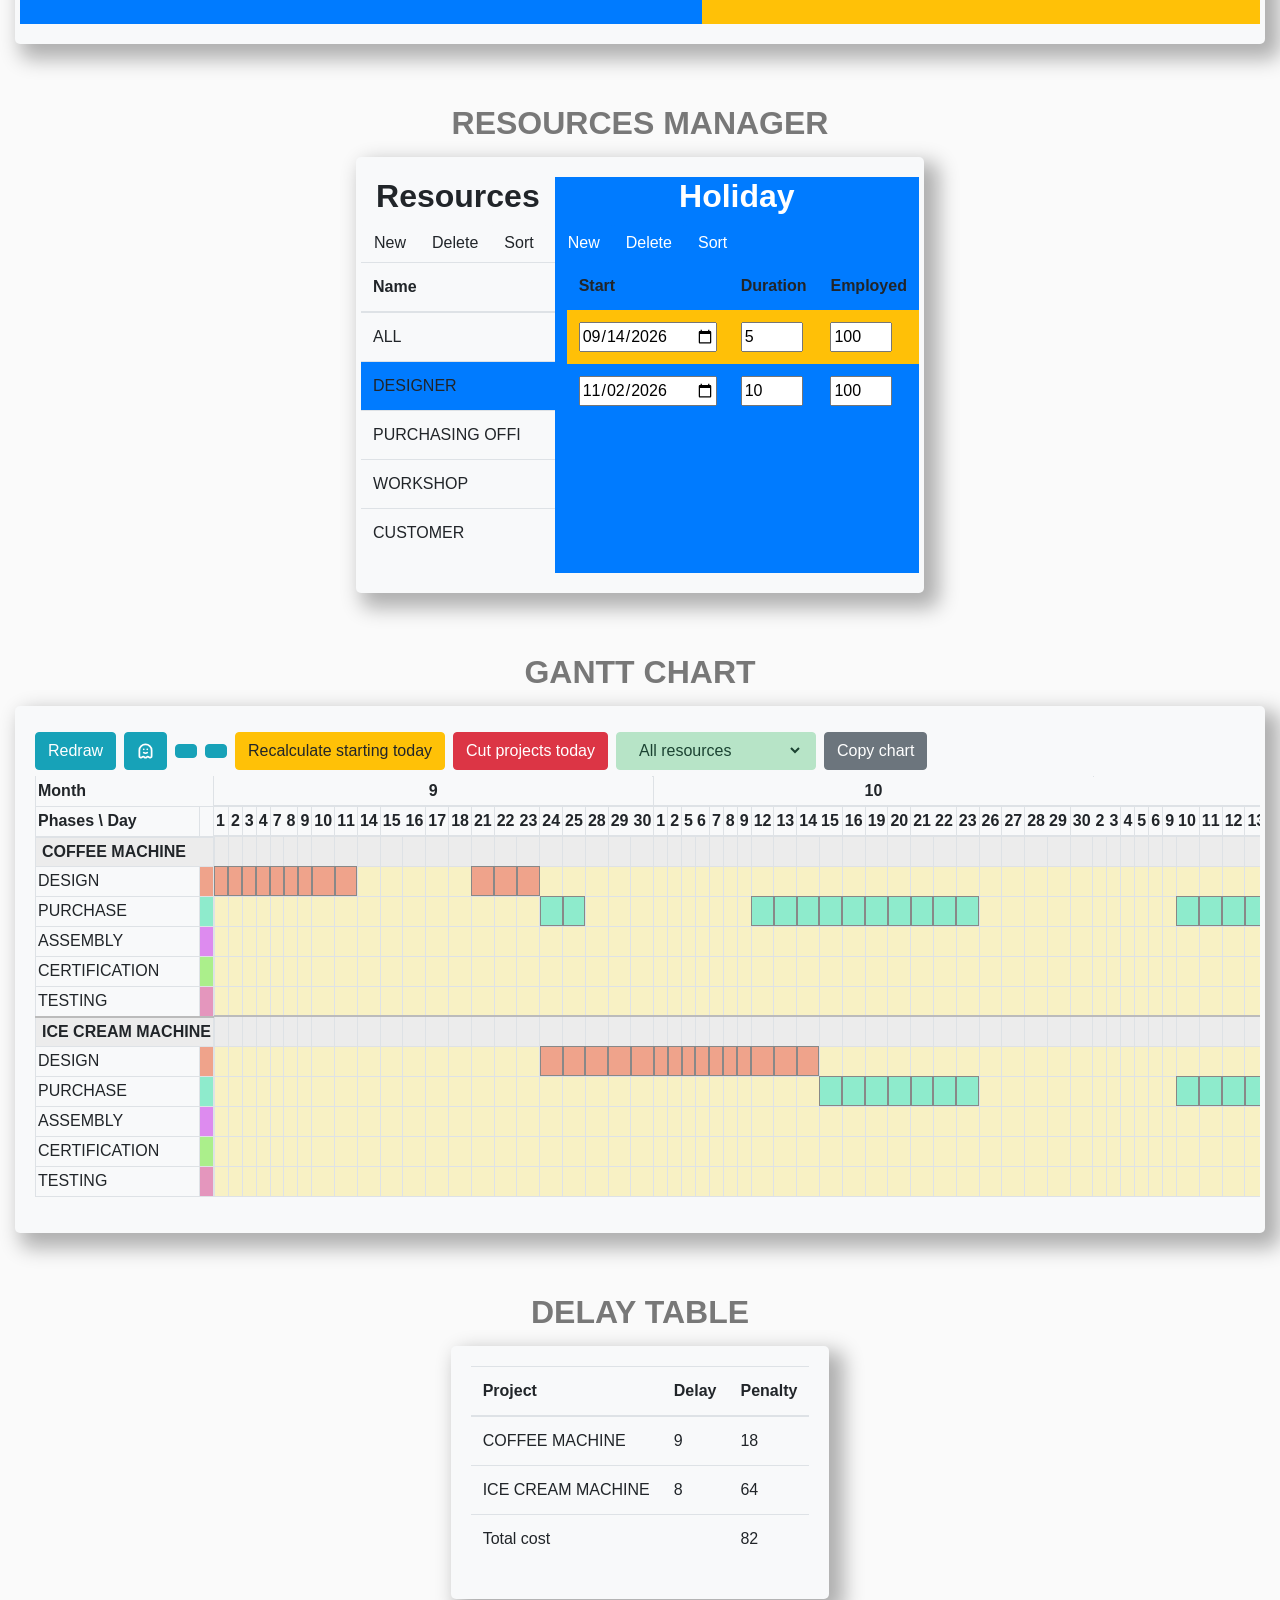
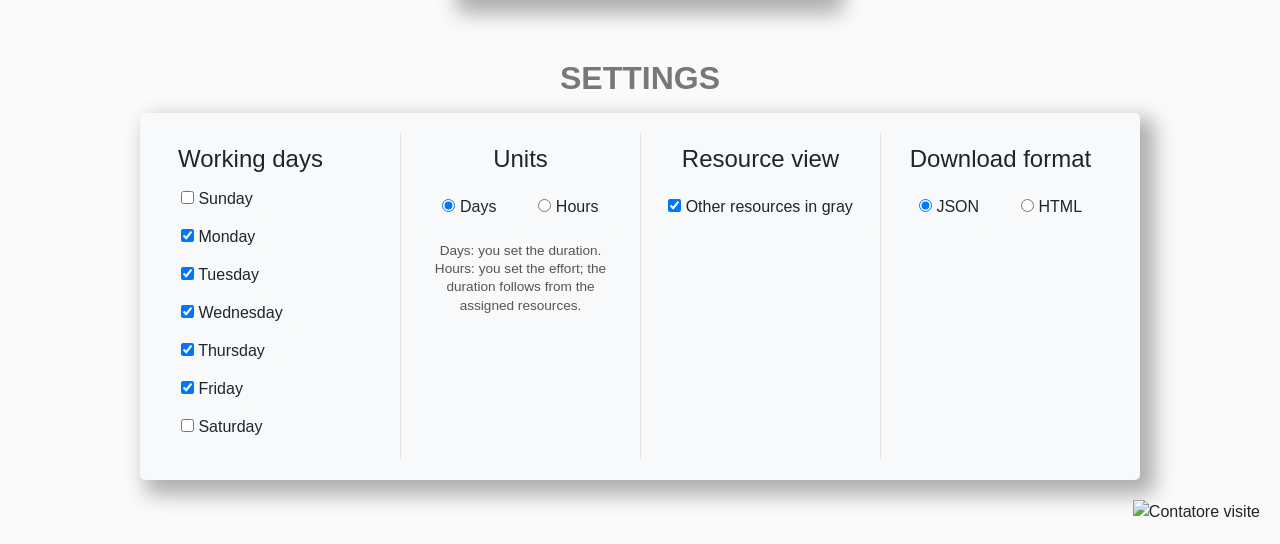
==== commit de0350be: "Rende naturale il ciclo AI: pannello AI connect, paste globale e drag & drop Il bottone AI connect a" ====
--- a/index.html
+++ b/index.html
@@ -28,11 +28,9 @@
         <button class="btn btn-light" onclick="downloadData()">
             <i class="bi bi-download"></i>
             <span id="downloadLabel">Download data</span></button>
-        <button class="btn btn-light" onclick="copyData()" title="Copy the current data as JSON">
-            <i class="bi bi-clipboard"></i> Copy data</button>
-        <button class="btn btn-light" onclick="openPasteData()" title="Paste EasyGANTT JSON or exported HTML">
-            <i class="bi bi-clipboard-check"></i> Paste data</button>
-        <span id="copyDataStatus" class="ml-2" aria-live="polite"></span>
+        <button class="btn btn-light" onclick="openAiConnect()" title="Copy project data for your AI, or paste the AI answer"
+                aria-haspopup="dialog" aria-controls="aiConnectModal">
+            <i class="bi bi-robot"></i> AI connect</button>
         <button class="btn btn-light" onclick="undo()">
             <i class="bi bi-arrow-counterclockwise" ></i> Undo</button>
         <button class="btn btn-light" onclick="redo()">
@@ -392,23 +390,41 @@
         <button type="button" id="menuExtend" onclick="menuEstendiFase()">Extend by 1 day</button>
         <button type="button" onclick="menuDichiaraFinita()">Mark as finished</button>
     </div>
-    <div id="pasteDataModal" class="data-modal" role="dialog" aria-modal="true"
-         aria-labelledby="pasteDataTitle"
-         onclick="if (event.target === this) closePasteData()">
-        <div class="data-modal-box">
-            <h3 id="pasteDataTitle">Paste EasyGANTT data</h3>
-            <p>Paste the JSON produced by EasyGANTT or by the chat. An exported
-                HTML file is also accepted. If the JSON contains a
-                <code>results</code> block, EasyGANTT ignores it and recomputes
-                the schedule.</p>
-            <textarea id="pasteDataText" spellcheck="false"
+    <div id="aiConnectModal" class="data-modal" role="dialog" aria-modal="true"
+         aria-labelledby="aiConnectTitle"
+         onclick="if (event.target === this) closeAiConnect()">
+        <div class="data-modal-box ai-connect-box">
+            <h3 id="aiConnectTitle">AI connect</h3>
+            <p class="ai-connect-step"><strong>1.</strong> Copy the project
+                data. The JSON already contains the prompt and the engine
+                links.</p>
+            <div class="ai-connect-copy">
+                <button type="button" class="btn btn-primary" onclick="copyData()">Copy data</button>
+                <span id="copyDataStatus" class="ai-connect-status" aria-live="polite"></span>
+                <span class="ai-connect-links">
+                    <a id="aiPromptLink" href="#" target="_blank" rel="noopener">Prompt</a>
+                    · <a id="aiEngineLink" href="#" target="_blank" rel="noopener">Engine sources</a>
+                </span>
+            </div>
+            <p class="ai-connect-step"><strong>2.</strong> Paste it into your
+                AI chat and ask it to run the simulation.</p>
+            <p class="ai-connect-step"><strong>3.</strong> Paste the AI's
+                updated project here and Apply. Only <code>meta</code>,
+                <code>data</code> and <code>setResources</code> are used;
+                other fields are ignored.</p>
+            <textarea id="aiConnectText" spellcheck="false"
                 placeholder='{"meta": {...}, "data": [...], "setResources": [...]}'></textarea>
+            <p class="ai-connect-tip">Tip: you can also press Ctrl+V anywhere
+                outside a field.</p>
             <div class="data-modal-actions">
-                <span id="pasteDataStatus" class="data-modal-status" aria-live="polite"></span>
-                <button type="button" class="btn btn-secondary" onclick="closePasteData()">Cancel</button>
-                <button type="button" class="btn btn-primary" onclick="applyPastedData()">Apply</button>
-            </div>
-        </div>
+                <span id="aiConnectStatus" class="data-modal-status" aria-live="polite"></span>
+                <button type="button" class="btn btn-secondary" onclick="closeAiConnect()">Cancel</button>
+                <button type="button" class="btn btn-primary" onclick="applyAiConnectData()">Apply</button>
+            </div>
+        </div>
+    </div>
+    <div id="dropOverlay" class="drop-overlay" aria-hidden="true">
+        <div>Drop your EasyGANTT JSON or HTML to load it</div>
     </div>
     <div id="cookieBanner">
         <span id="cookieMessage"></span>
--- a/defaultStyle.css
+++ b/defaultStyle.css
@@ -734,4 +734,64 @@
     margin-right: auto;
     font-size: 13px;
     color: #b00020;
+}
+
+/* Pannello AI connect */
+.ai-connect-box {
+    max-height: 92vh;
+    overflow: auto;
+}
+.ai-connect-box textarea {
+    min-height: 28vh;
+}
+.ai-connect-step {
+    margin: 0 0 6px;
+}
+.ai-connect-copy {
+    display: flex;
+    align-items: center;
+    gap: 10px;
+    flex-wrap: wrap;
+    margin: 6px 0 10px;
+}
+.ai-connect-status {
+    font-size: 13px;
+    color: #2e7d32;
+}
+.ai-connect-links {
+    margin-left: auto;
+    font-size: 13px;
+}
+.ai-connect-links a {
+    color: #0056b3;
+    text-decoration: underline;
+}
+.ai-connect-tip {
+    margin: 6px 0 0;
+    color: #666;
+    font-size: 12px;
+}
+
+/* Overlay del drag & drop: solo visivo, il drop arriva al documento. */
+.drop-overlay {
+    position: fixed;
+    inset: 0;
+    z-index: 4000;
+    display: none;
+    align-items: center;
+    justify-content: center;
+    background: rgba(0, 0, 0, 0.45);
+    color: #fff;
+    font-size: 24px;
+    text-align: center;
+    padding: 24px;
+    pointer-events: none;
+}
+.drop-overlay.open {
+    display: flex;
+}
+.drop-overlay > div {
+    background: rgba(0, 0, 0, 0.65);
+    border-radius: 8px;
+    padding: 24px 32px;
 }
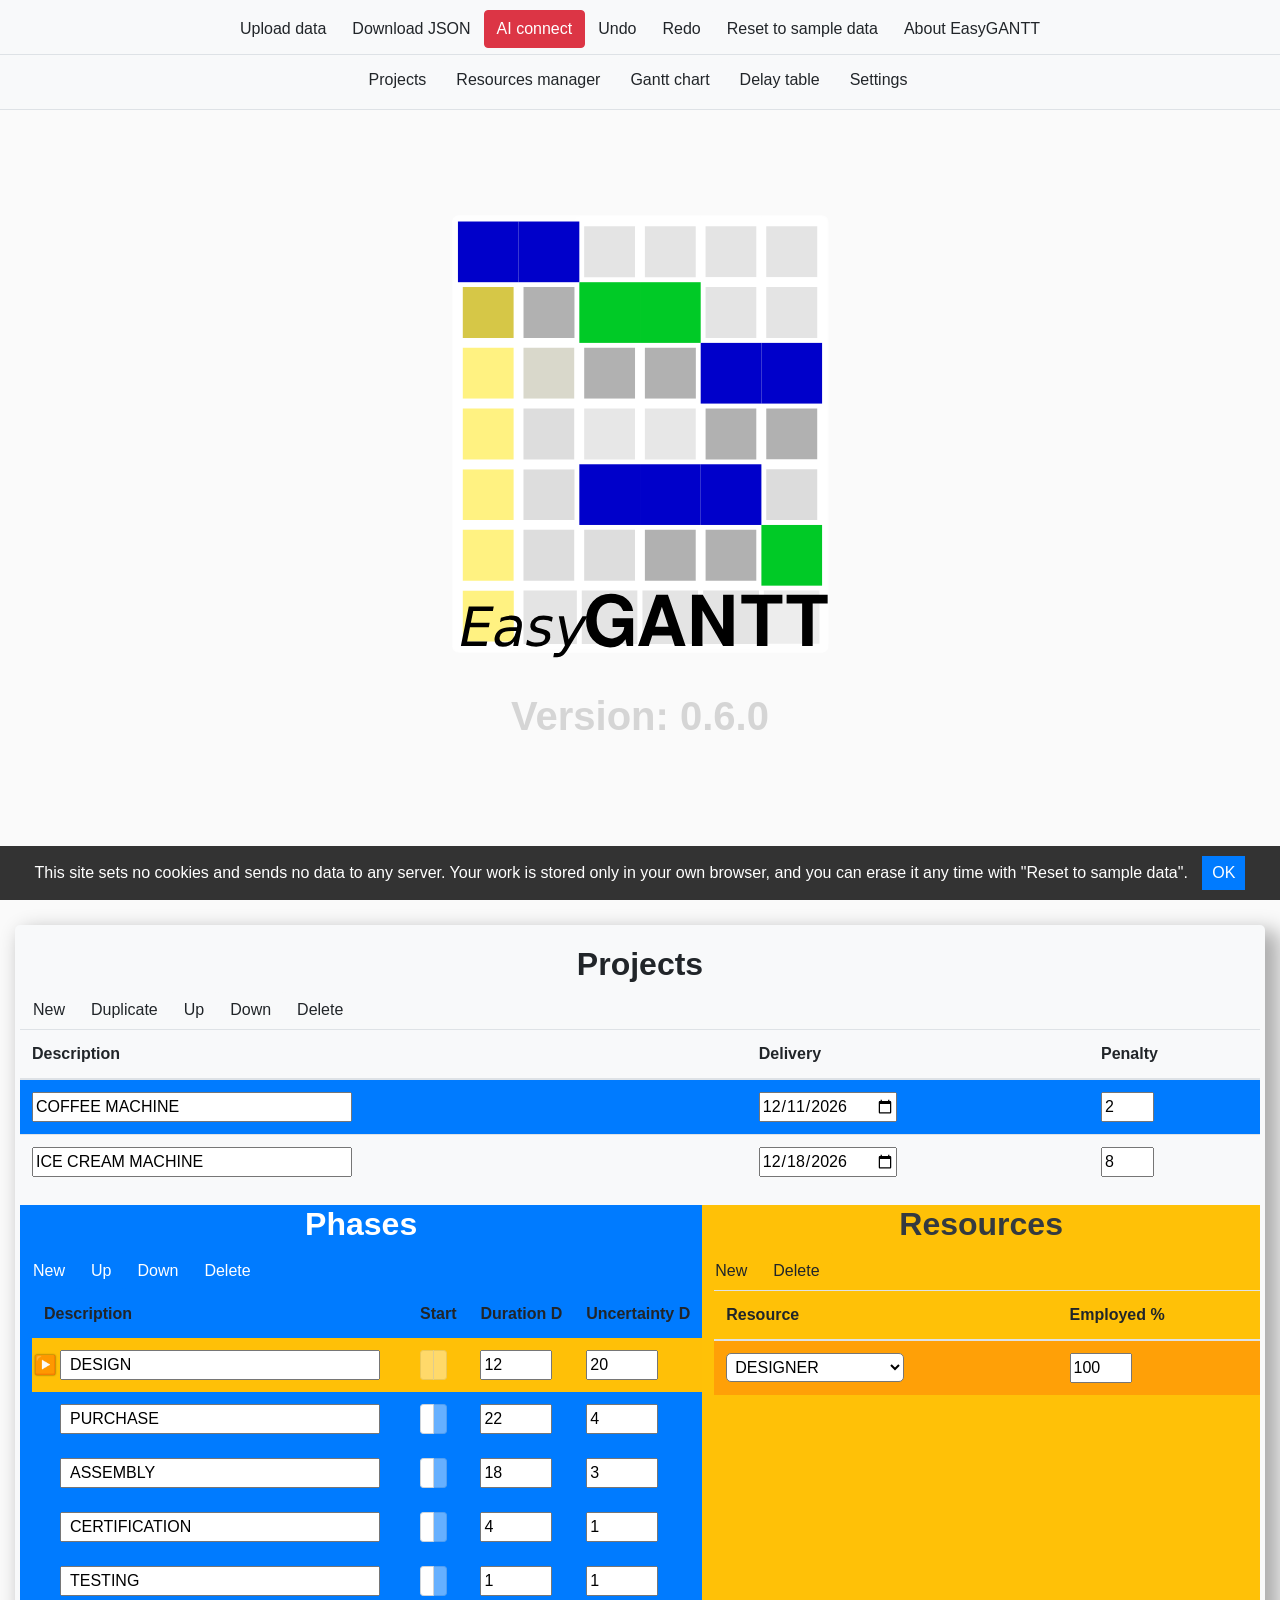
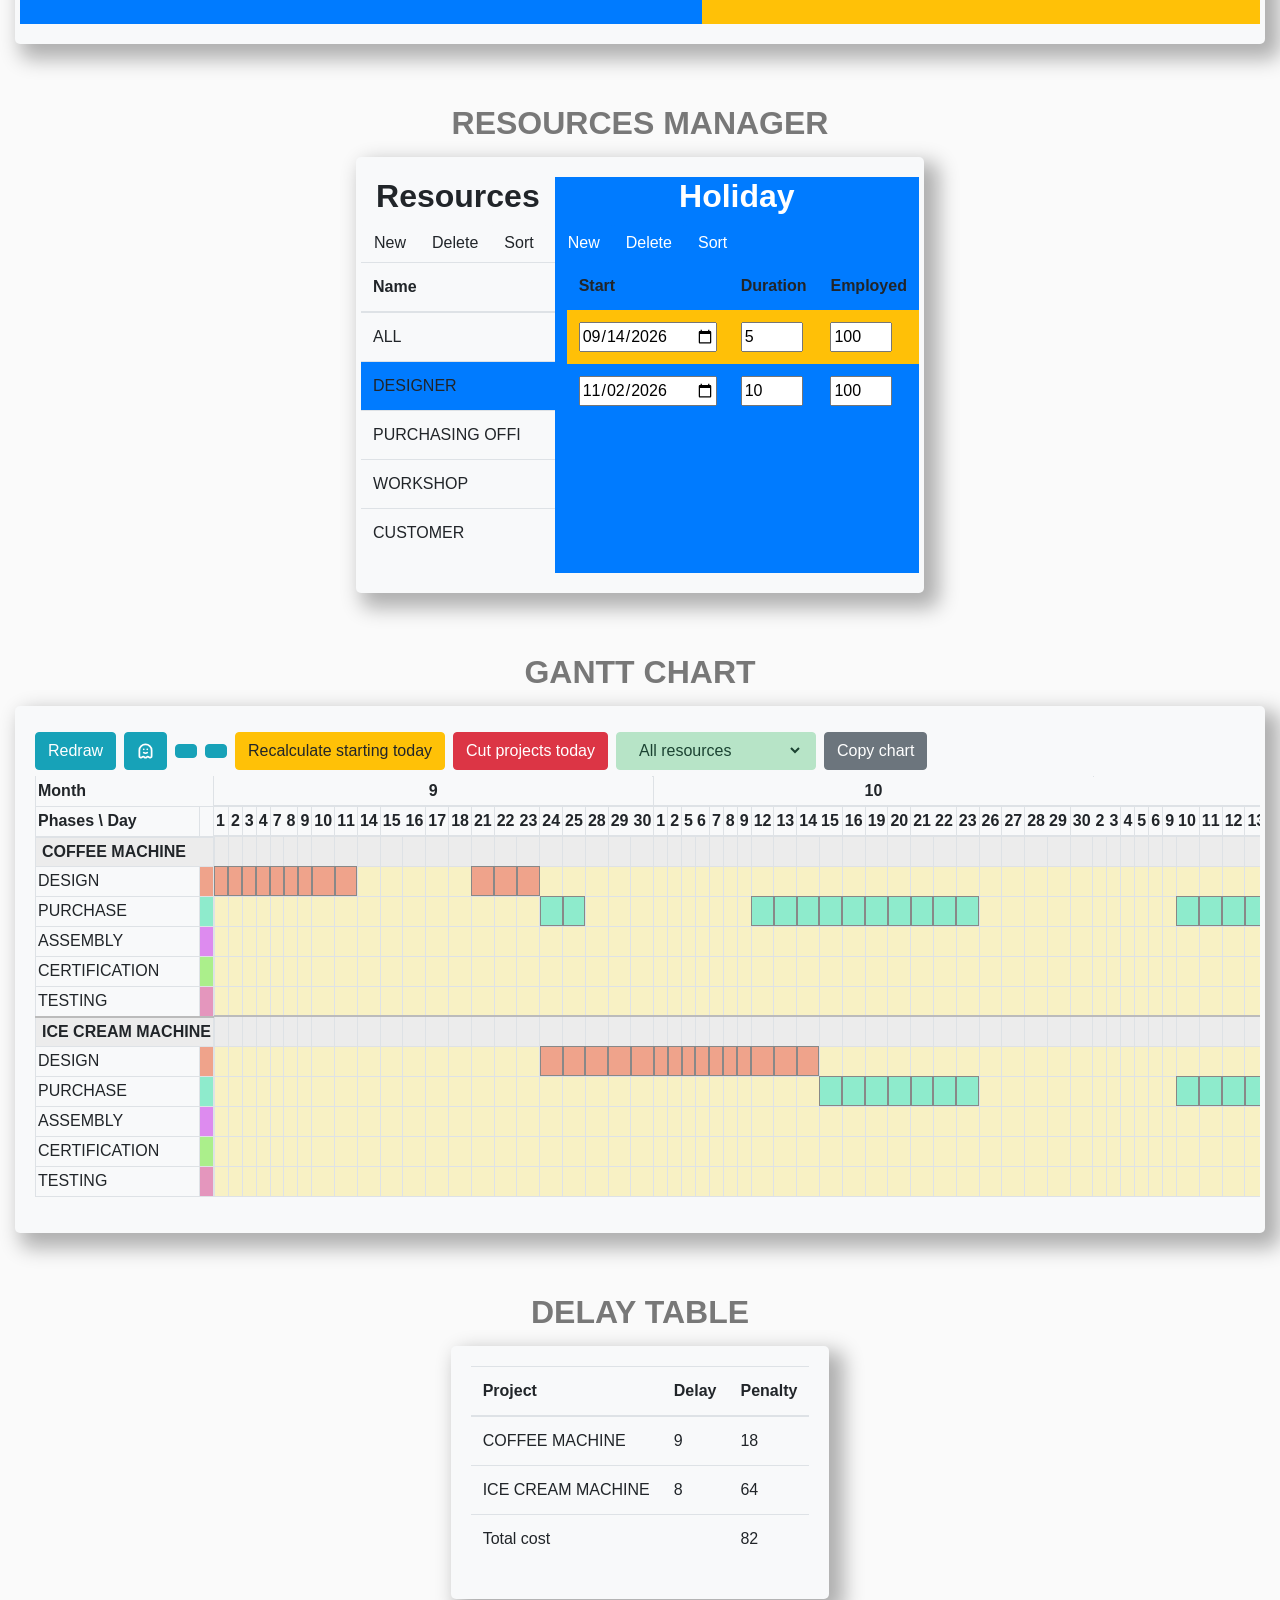
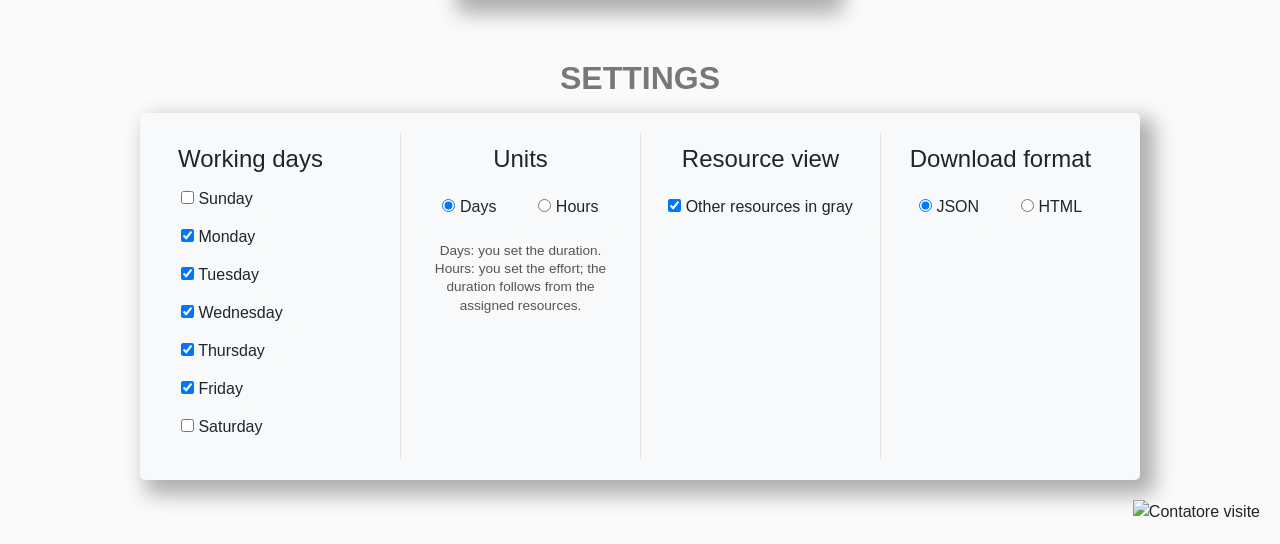
==== commit 111e2867: "Alza la versione a 0.6.0 e rifinisce il ciclo AI AI connect usa btn-danger come Cut projects today. " ====
--- a/index.html
+++ b/index.html
@@ -28,7 +28,7 @@
         <button class="btn btn-light" onclick="downloadData()">
             <i class="bi bi-download"></i>
             <span id="downloadLabel">Download data</span></button>
-        <button class="btn btn-light" onclick="openAiConnect()" title="Copy project data for your AI, or paste the AI answer"
+        <button class="btn btn-danger no-wrap" onclick="openAiConnect()" title="Copy project data for your AI, or paste the AI answer"
                 aria-haspopup="dialog" aria-controls="aiConnectModal">
             <i class="bi bi-robot"></i> AI connect</button>
         <button class="btn btn-light" onclick="undo()">
@@ -408,10 +408,8 @@
             </div>
             <p class="ai-connect-step"><strong>2.</strong> Paste it into your
                 AI chat and ask it to run the simulation.</p>
-            <p class="ai-connect-step"><strong>3.</strong> Paste the AI's
-                updated project here and Apply. Only <code>meta</code>,
-                <code>data</code> and <code>setResources</code> are used;
-                other fields are ignored.</p>
+            <p class="ai-connect-step"><strong>3.</strong> Paste the result
+                here, then click Apply.</p>
             <textarea id="aiConnectText" spellcheck="false"
                 placeholder='{"meta": {...}, "data": [...], "setResources": [...]}'></textarea>
             <p class="ai-connect-tip">Tip: you can also press Ctrl+V anywhere
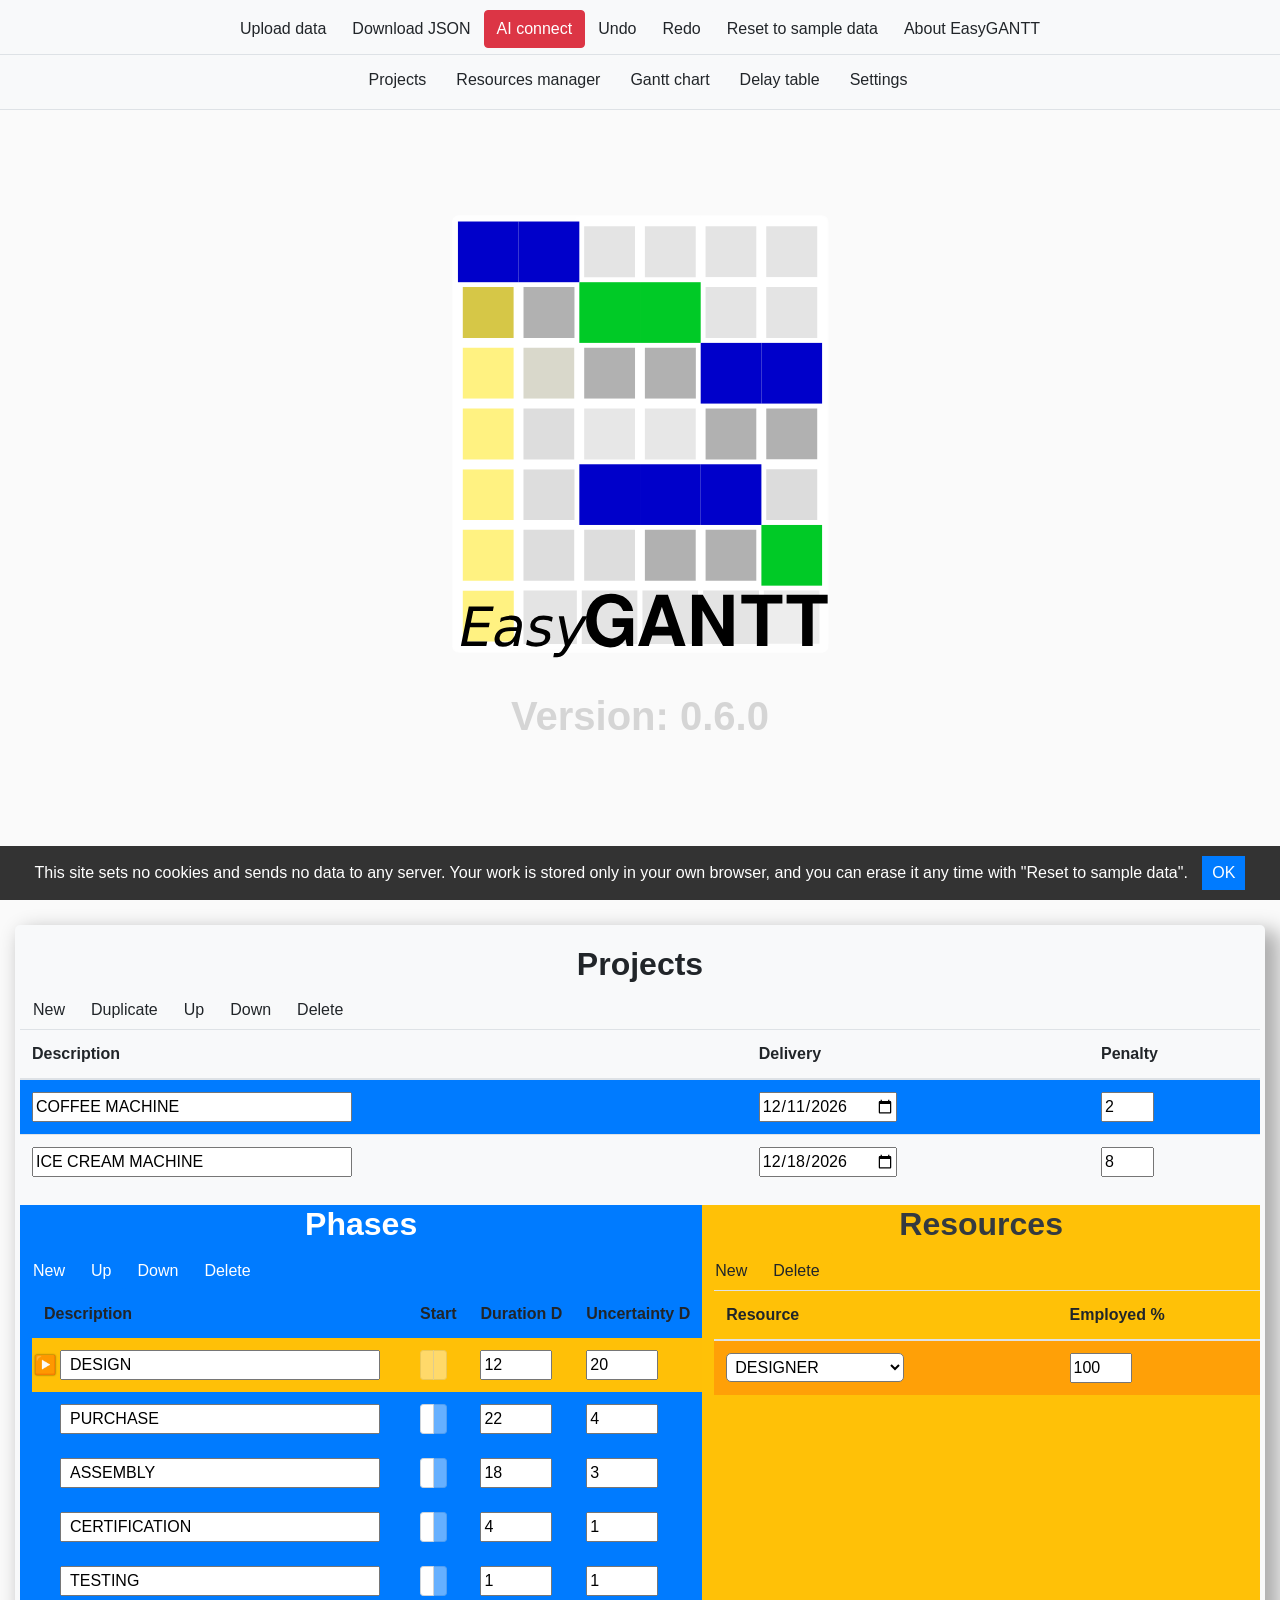
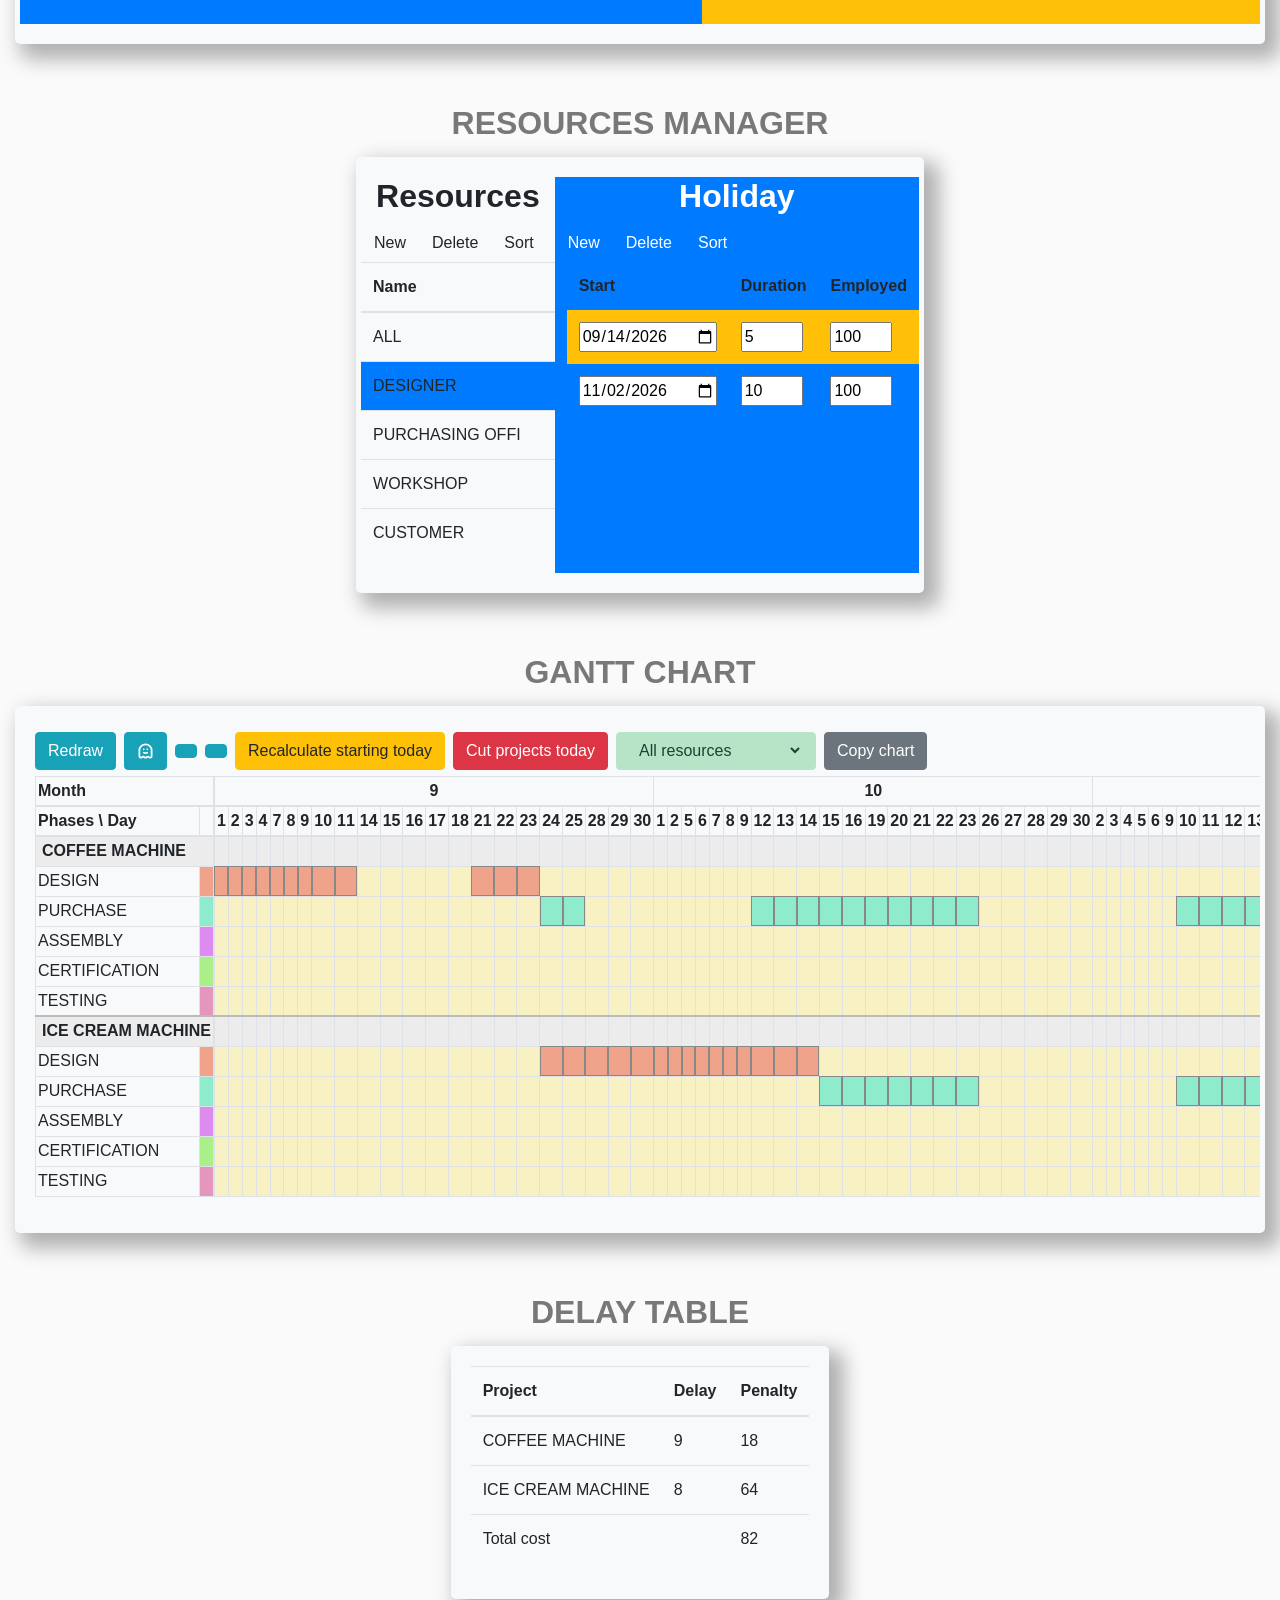
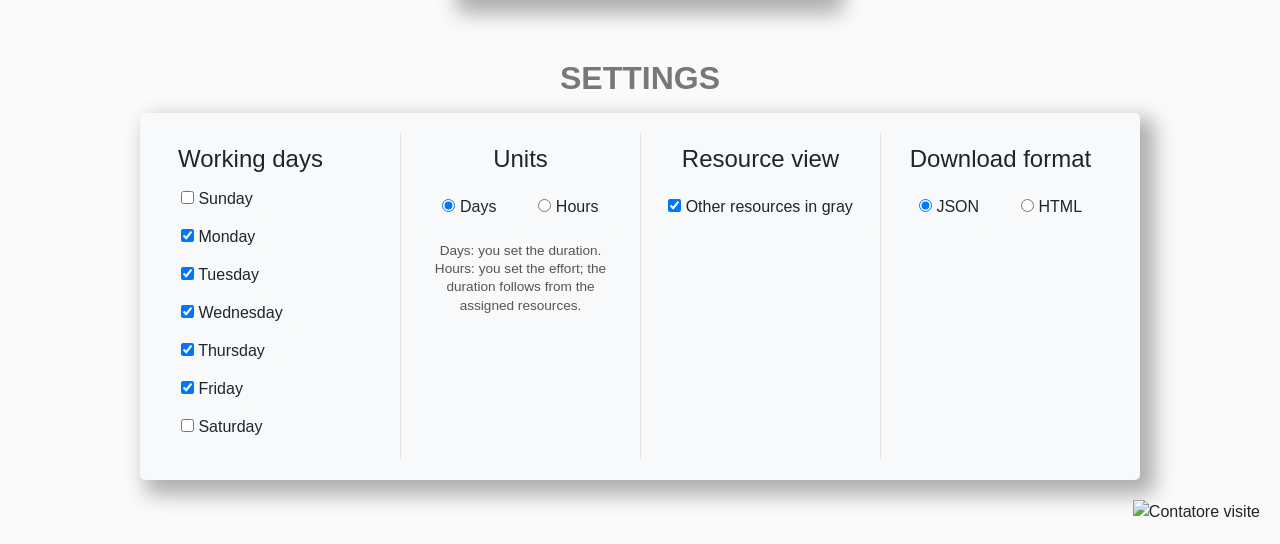
==== commit e9c950a6: "Merge branch 'feature/easygantt-py' into integration" ====
--- a/index.html
+++ b/index.html
@@ -105,7 +105,7 @@
                                     <th>Description</th>
                                     <th>Start</th>
                                     <th id="durationHeader">Duration</th>
-                                    <th id="uncertaintyHeader" title="Extra time for uncertainty, drawn as a ghost">Uncertainty</th>
+                                    <th id="uncertaintyHeader" title="Extra time for uncertainty: days(duration + uncertainty) − days(duration), drawn as a ghost">Uncertainty</th>
                                 </tr>
                             </thead>
                             <tbody>
@@ -342,7 +342,7 @@
             </div>
         </div>
         <div class="col-md-6 col-lg-3 settings-block">
-            <h4 title="Applies to duration and uncertainty">Units</h4>
+            <h4 title="Applies to duration and uncertainty. Hours measure effort: 8 hours = one full-time working day; days are working days.">Units</h4>
             <div class="row justify-content-center" id="durationUnitSettings">
                 <label class="btn btn-light no-wrap mb-0 m-2">
                     <input type="radio" name="durationUnit" value="days" onchange="setDurationUnit(this.value)">
@@ -396,11 +396,12 @@
         <div class="data-modal-box ai-connect-box">
             <h3 id="aiConnectTitle">AI connect</h3>
             <p class="ai-connect-step"><strong>1.</strong> Copy the project
-                data. The JSON already contains the prompt and the engine
+                data. The JSON includes the full instructions and the engine
                 links.</p>
             <div class="ai-connect-copy">
                 <button type="button" class="btn btn-primary" onclick="copyData()">Copy data</button>
                 <span id="copyDataStatus" class="ai-connect-status" aria-live="polite"></span>
+                <span id="aiPromptStatus" class="ai-connect-status" aria-live="polite"></span>
                 <span class="ai-connect-links">
                     <a id="aiPromptLink" href="#" target="_blank" rel="noopener">Prompt</a>
                     · <a id="aiEngineLink" href="#" target="_blank" rel="noopener">Engine sources</a>
--- a/defaultStyle.css
+++ b/defaultStyle.css
@@ -758,6 +758,9 @@
     font-size: 13px;
     color: #2e7d32;
 }
+.ai-connect-status.warn {
+    color: #b00020;
+}
 .ai-connect-links {
     margin-left: auto;
     font-size: 13px;
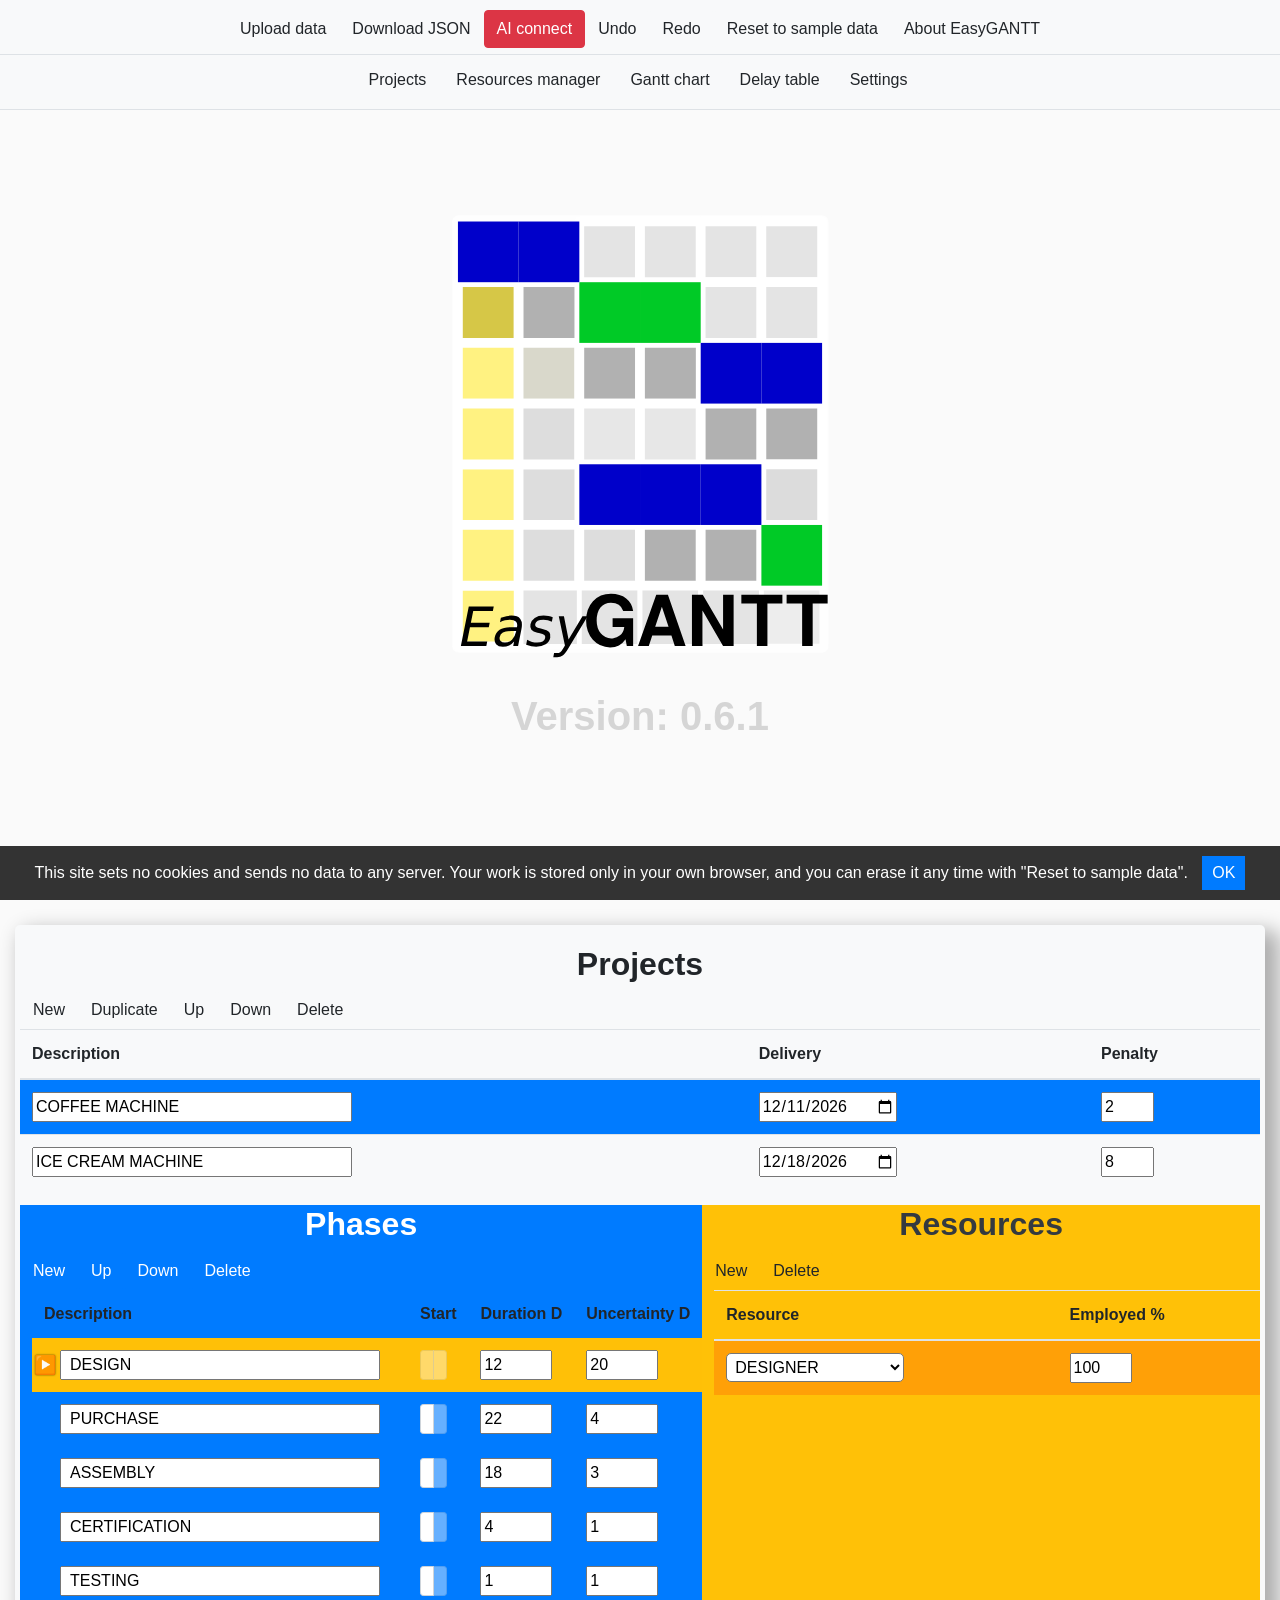
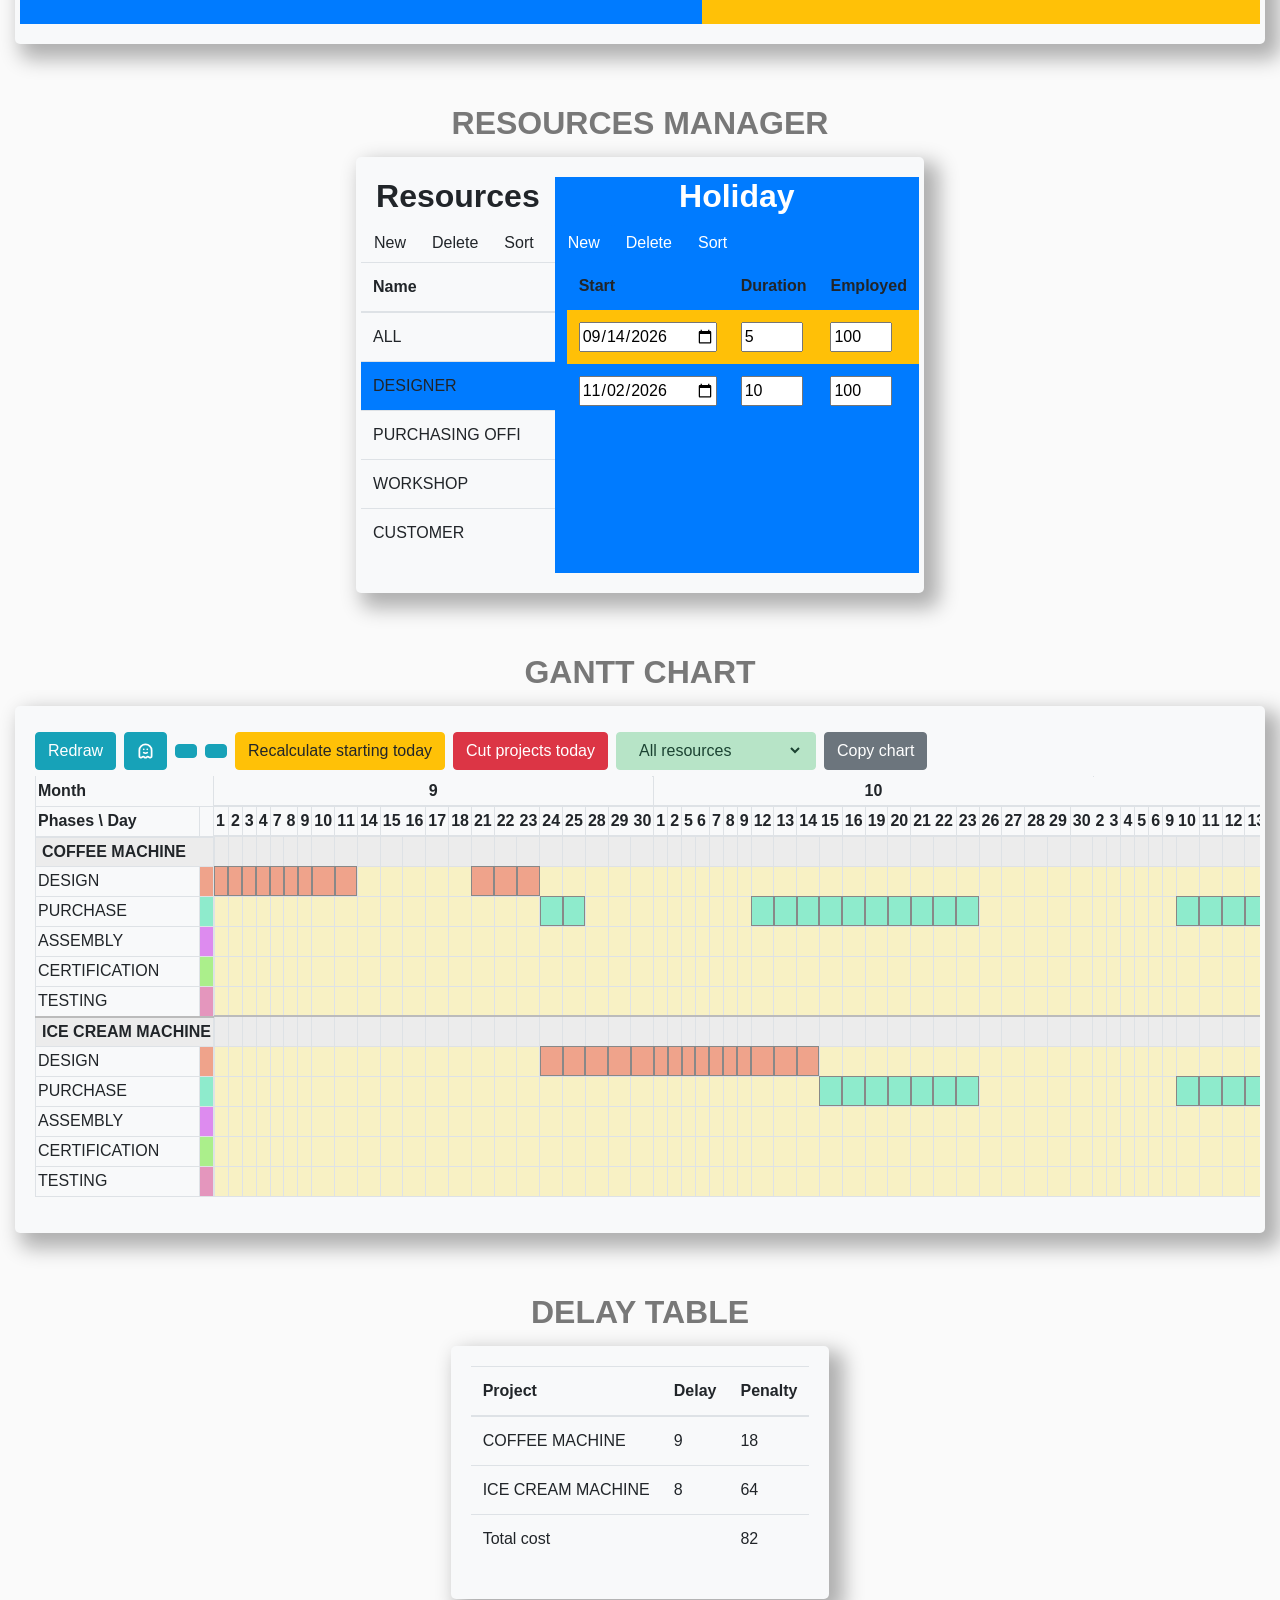
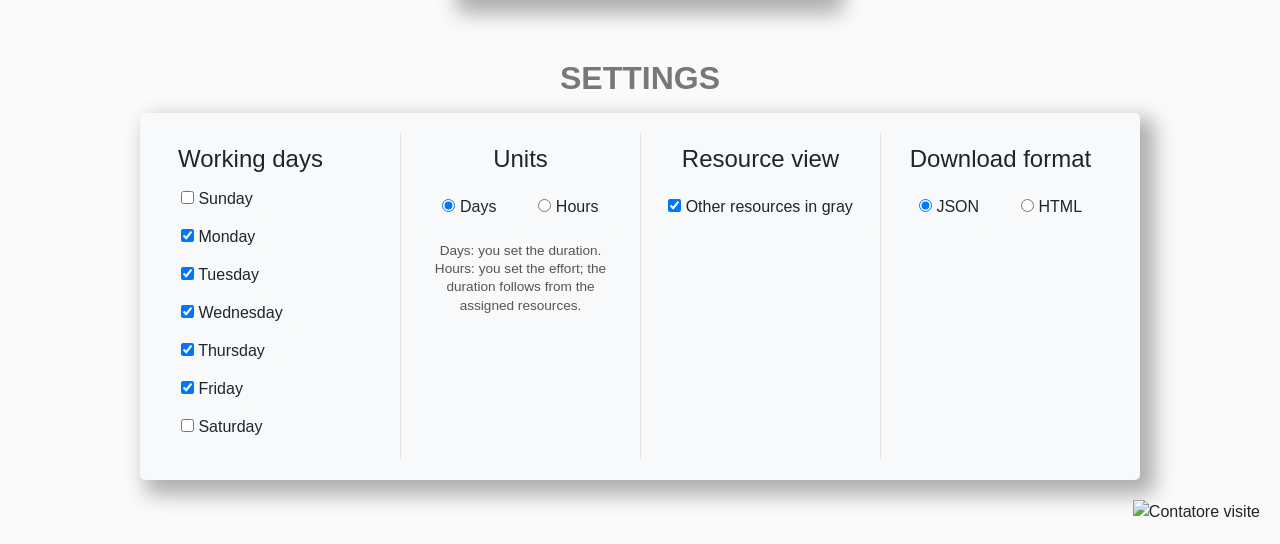
==== commit 5ffe652d: "Alza la versione a 0.6.1 e toglie i metadati LLM Il blocco llm non viene piu' scritto nel JSON copia" ====
--- a/index.html
+++ b/index.html
@@ -395,24 +395,38 @@
          onclick="if (event.target === this) closeAiConnect()">
         <div class="data-modal-box ai-connect-box">
             <h3 id="aiConnectTitle">AI connect</h3>
-            <p class="ai-connect-step"><strong>1.</strong> Copy the project
-                data. The JSON includes the full instructions and the engine
-                links.</p>
-            <div class="ai-connect-copy">
-                <button type="button" class="btn btn-primary" onclick="copyData()">Copy data</button>
-                <span id="copyDataStatus" class="ai-connect-status" aria-live="polite"></span>
-                <span id="aiPromptStatus" class="ai-connect-status" aria-live="polite"></span>
-                <span class="ai-connect-links">
-                    <a id="aiPromptLink" href="#" target="_blank" rel="noopener">Prompt</a>
-                    · <a id="aiEngineLink" href="#" target="_blank" rel="noopener">Engine sources</a>
-                </span>
+            <p class="ai-connect-step"><strong>1.</strong> Copy both
+                <strong>my data</strong> and <strong>AI instructions</strong>,
+                then paste them into the same chat.</p>
+            <div class="ai-connect-actions">
+                <div class="ai-connect-action">
+                    <button type="button" class="btn btn-primary ai-copy-button"
+                            id="copyAiButton" onclick="copyAiInstructions()"
+                            title="Copies the instructions and easygantt.py + easygantt_engine.py for AIs that cannot download them from GitHub">
+                        <i class="bi bi-files"></i> AI instructions
+                    </button>
+                    <span id="copyAiStatus" class="ai-connect-status" aria-live="polite"></span>
+                </div>
+                <div class="ai-connect-action">
+                    <button type="button" class="btn btn-primary ai-copy-button"
+                            onclick="copyData()">
+                        <i class="bi bi-files"></i> my data
+                    </button>
+                    <span id="copyDataStatus" class="ai-connect-status" aria-live="polite"></span>
+                </div>
             </div>
             <p class="ai-connect-step"><strong>2.</strong> Paste it into your
                 AI chat and ask it to run the simulation.</p>
             <p class="ai-connect-step"><strong>3.</strong> Paste the result
                 here, then click Apply.</p>
-            <textarea id="aiConnectText" spellcheck="false"
-                placeholder='{"meta": {...}, "data": [...], "setResources": [...]}'></textarea>
+            <div class="ai-paste-zone" id="aiPasteZone">
+                <textarea id="aiConnectText" spellcheck="false"
+                    aria-label="Paste the AI result here" oninput="aggiornaZonaIncolla()"></textarea>
+                <div class="ai-paste-hint" aria-hidden="true">
+                    <i class="bi bi-paperclip"></i>
+                    <span>Incolla qui</span>
+                </div>
+            </div>
             <p class="ai-connect-tip">Tip: you can also press Ctrl+V anywhere
                 outside a field.</p>
             <div class="data-modal-actions">
--- a/defaultStyle.css
+++ b/defaultStyle.css
@@ -738,21 +738,33 @@
 
 /* Pannello AI connect */
 .ai-connect-box {
+    width: min(620px, 100%);
     max-height: 92vh;
     overflow: auto;
 }
 .ai-connect-box textarea {
-    min-height: 28vh;
+    min-height: 18vh;
 }
 .ai-connect-step {
     margin: 0 0 6px;
 }
-.ai-connect-copy {
-    display: flex;
-    align-items: center;
+/* Due pulsanti affiancati e della stessa larghezza, con lo stato sotto
+   ciascuno. */
+.ai-connect-actions {
+    display: flex;
+    flex-wrap: wrap;
     gap: 10px;
-    flex-wrap: wrap;
     margin: 6px 0 10px;
+}
+.ai-connect-action {
+    flex: 1 1 160px;
+    min-width: 160px;
+    display: flex;
+    flex-direction: column;
+    gap: 2px;
+}
+.ai-copy-button {
+    width: 100%;
 }
 .ai-connect-status {
     font-size: 13px;
@@ -761,13 +773,43 @@
 .ai-connect-status.warn {
     color: #b00020;
 }
-.ai-connect-links {
-    margin-left: auto;
-    font-size: 13px;
-}
-.ai-connect-links a {
-    color: #0056b3;
-    text-decoration: underline;
+/* Zona di incolla: il suggerimento sta sopra la textarea, lascia passare i
+   click e si attiva (colore piu' scuro) al passaggio del mouse. Sparisce
+   quando il campo riceve il focus o contiene del testo. */
+.ai-paste-zone {
+    position: relative;
+}
+.ai-paste-zone textarea {
+    display: block;
+}
+.ai-paste-hint {
+    position: absolute;
+    inset: 0;
+    display: flex;
+    flex-direction: column;
+    align-items: center;
+    justify-content: center;
+    gap: 8px;
+    border: 1px dashed #d6d6d6;
+    border-radius: 4px;
+    background: #fff;
+    color: #c2c2c2;
+    font-size: 15px;
+    pointer-events: none;
+    transition: color .15s ease, border-color .15s ease, background-color .15s ease;
+}
+.ai-paste-hint i {
+    font-size: 2.6rem;
+    line-height: 1;
+}
+.ai-paste-zone:hover .ai-paste-hint {
+    color: #7a7a7a;
+    border-color: #a8a8a8;
+    background: #fafafa;
+}
+.ai-paste-zone:focus-within .ai-paste-hint,
+.ai-paste-zone.has-text .ai-paste-hint {
+    display: none;
 }
 .ai-connect-tip {
     margin: 6px 0 0;
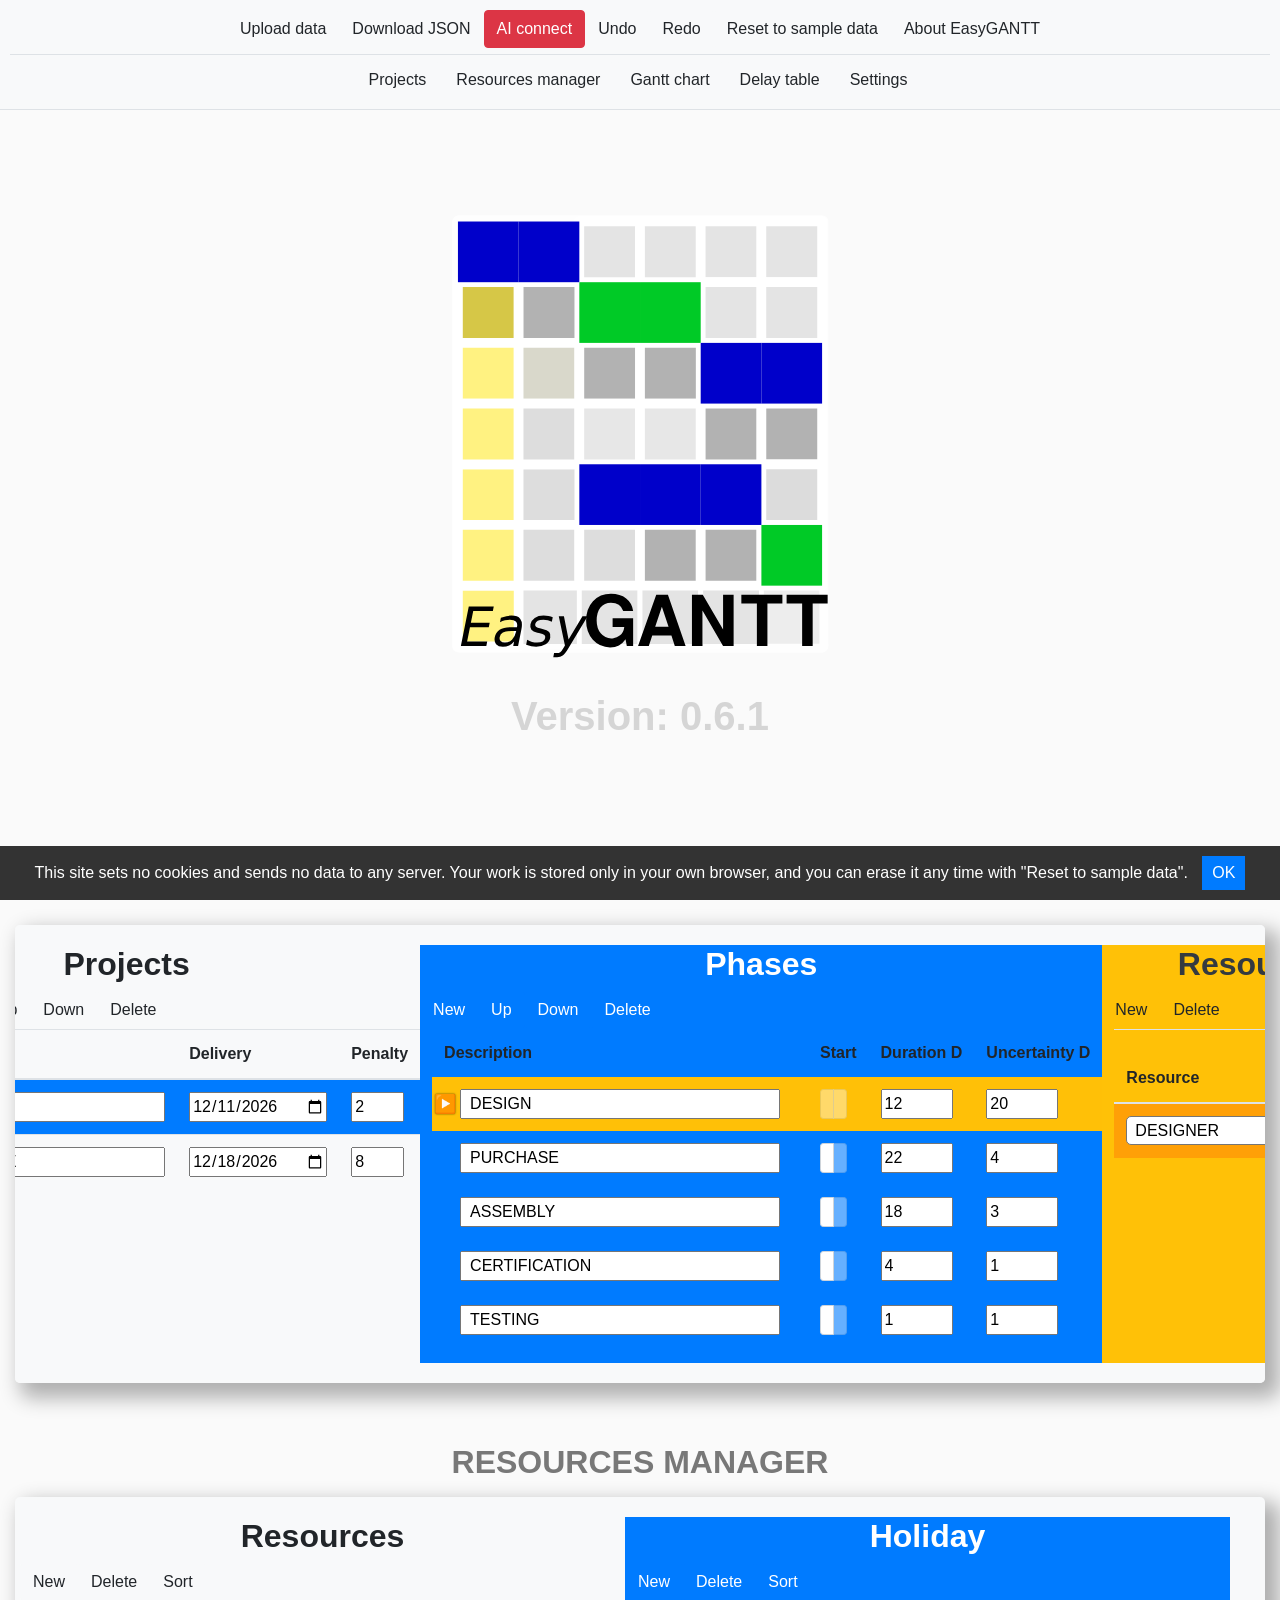
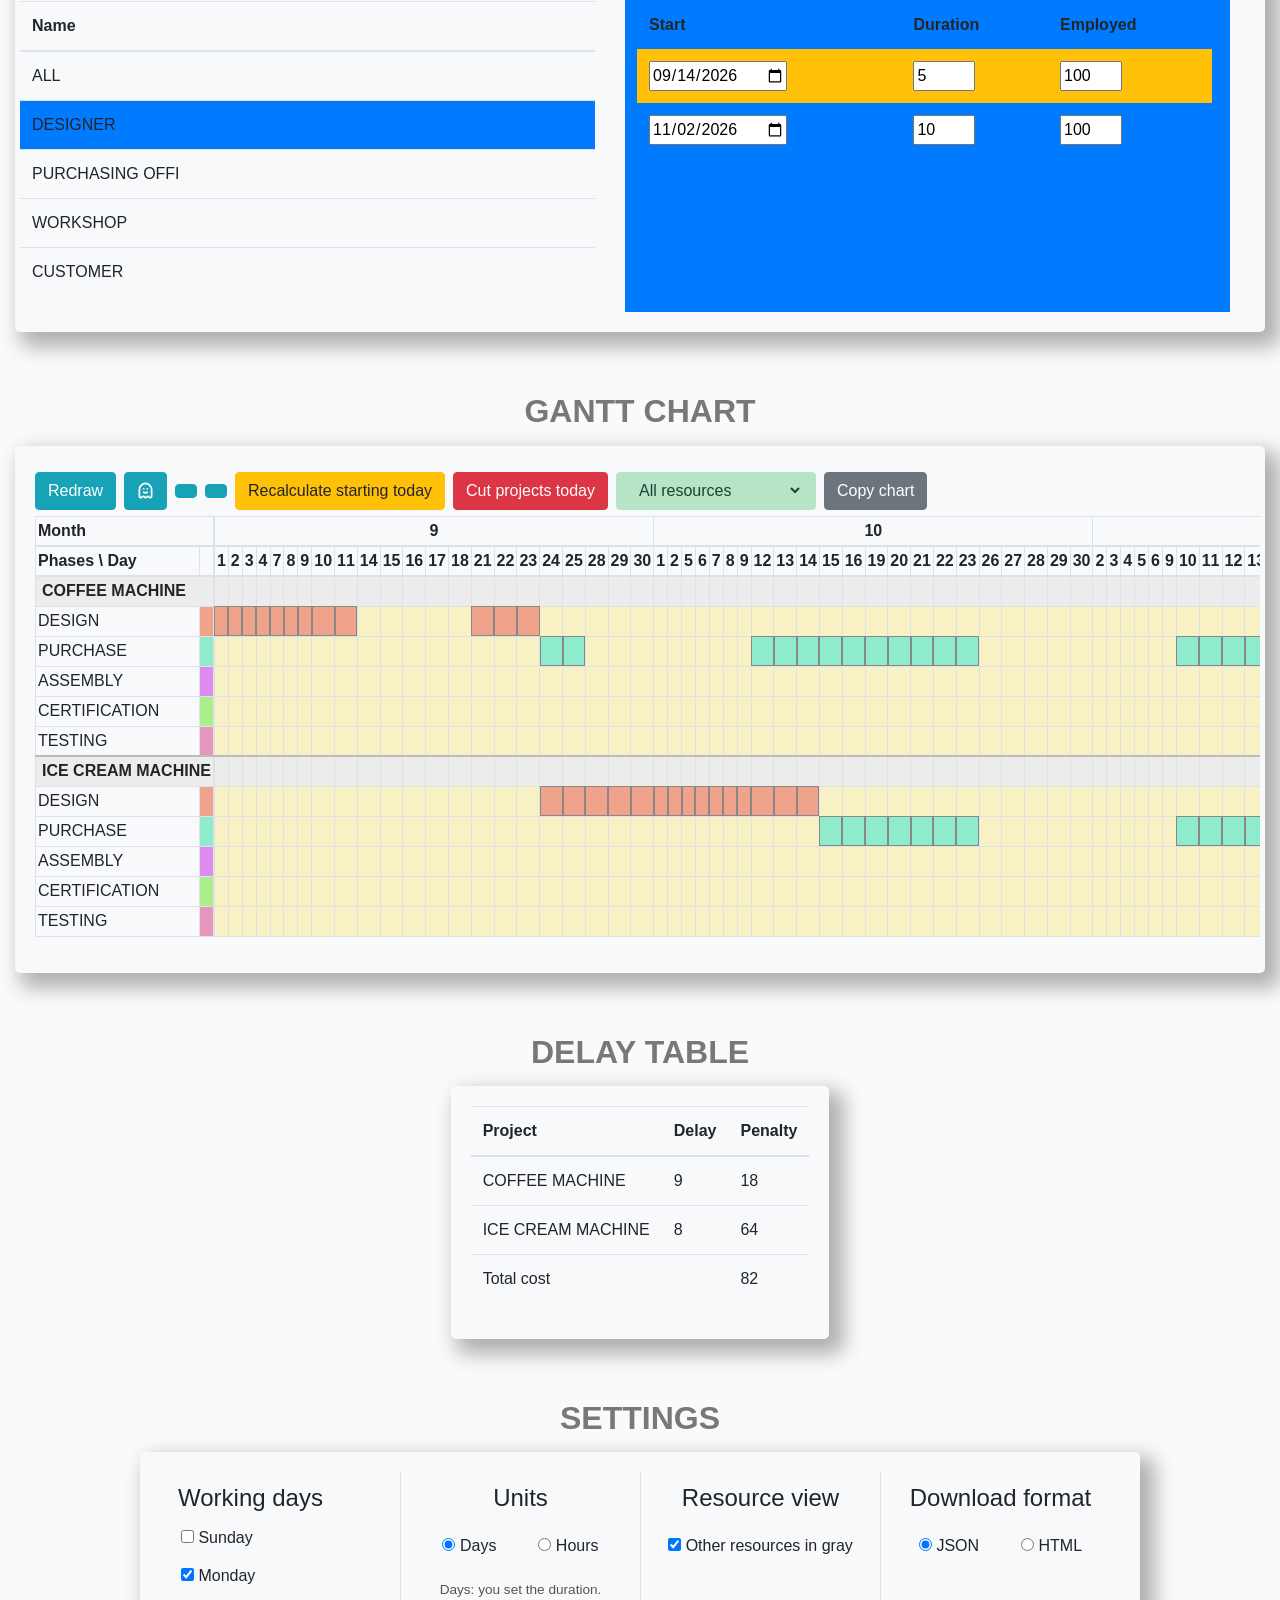
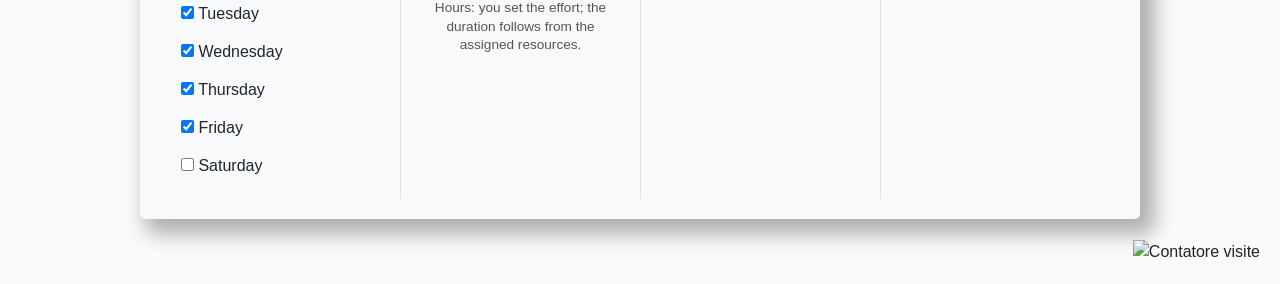
==== commit fd3bd29a: "Mantiene i pannelli affiancati con una sola scrollbar Il contenitore dei pannelli ha un unico overfl" ====
--- a/index.html
+++ b/index.html
@@ -61,8 +61,8 @@
 
 
     <div class="container-fluid">
-        <div class="container-content fit auto" id="section-projects">
-        <div class="row  justify-content-center  ">
+        <div class="container-content fit auto panels-container" id="section-projects">
+        <div class="row  justify-content-center panels-row ">
             <div class="col bg-light text-black">
                 <h2>Projects</h2>
                     <div class="row">
@@ -146,8 +146,8 @@
 <div class="text-center" id="section-resources-manager">
     <h3>RESOURCES MANAGER</h3>
 </div>
-<div class="container-content fit auto">
-        <div class="row  justify-content-center  ">
+<div class="container-content fit auto panels-container">
+        <div class="row  justify-content-center panels-row ">
             <div class="col bg-light text-black">
                 <h2>Resources</h2>
                     <div class="row">
--- a/defaultStyle.css
+++ b/defaultStyle.css
@@ -53,6 +53,42 @@
 }
 .auto{
     margin: 0 auto;
+}
+
+/* I tre pannelli (Progetti/Fasi/Risorse) restano su una riga e si spostano
+   insieme: un'unica scrollbar sul contenitore, nessuno scroll interno alle
+   tabelle, cosi' ogni pannello resta completo di tutti i widget. */
+html, body {
+    /* Le righe Bootstrap hanno margini negativi: senza questo, la barra fissa
+       aggiunge ~15px di scroll orizzontale di pagina. Lo scroll interno del
+       contenitore dei pannelli resta attivo. */
+    overflow-x: hidden;
+}
+.panels-container {
+    width: 100%;
+    max-width: 100%;
+    box-sizing: border-box;
+    overflow-x: auto;           /* unica scrollbar: trasla tutta la riga */
+}
+.panels-row {
+    flex-wrap: nowrap;
+    width: 100%;
+}
+.table-container {
+    display: block;             /* era una .row flex */
+    width: 100%;
+    overflow: visible;          /* la tabella resta completa nel pannello */
+}
+@media print {
+    .panels-container { overflow: visible; }
+}
+
+/* La barra fissa non ha un .container che compensi i margini negativi delle
+   .row: senza questo, le righe sporgono di 15px e nasce uno scroll orizzontale
+   di pagina. */
+#dashboard .row {
+    margin-left: 0;
+    margin-right: 0;
 }
 .selected1 {
     background-color: #007bff;
